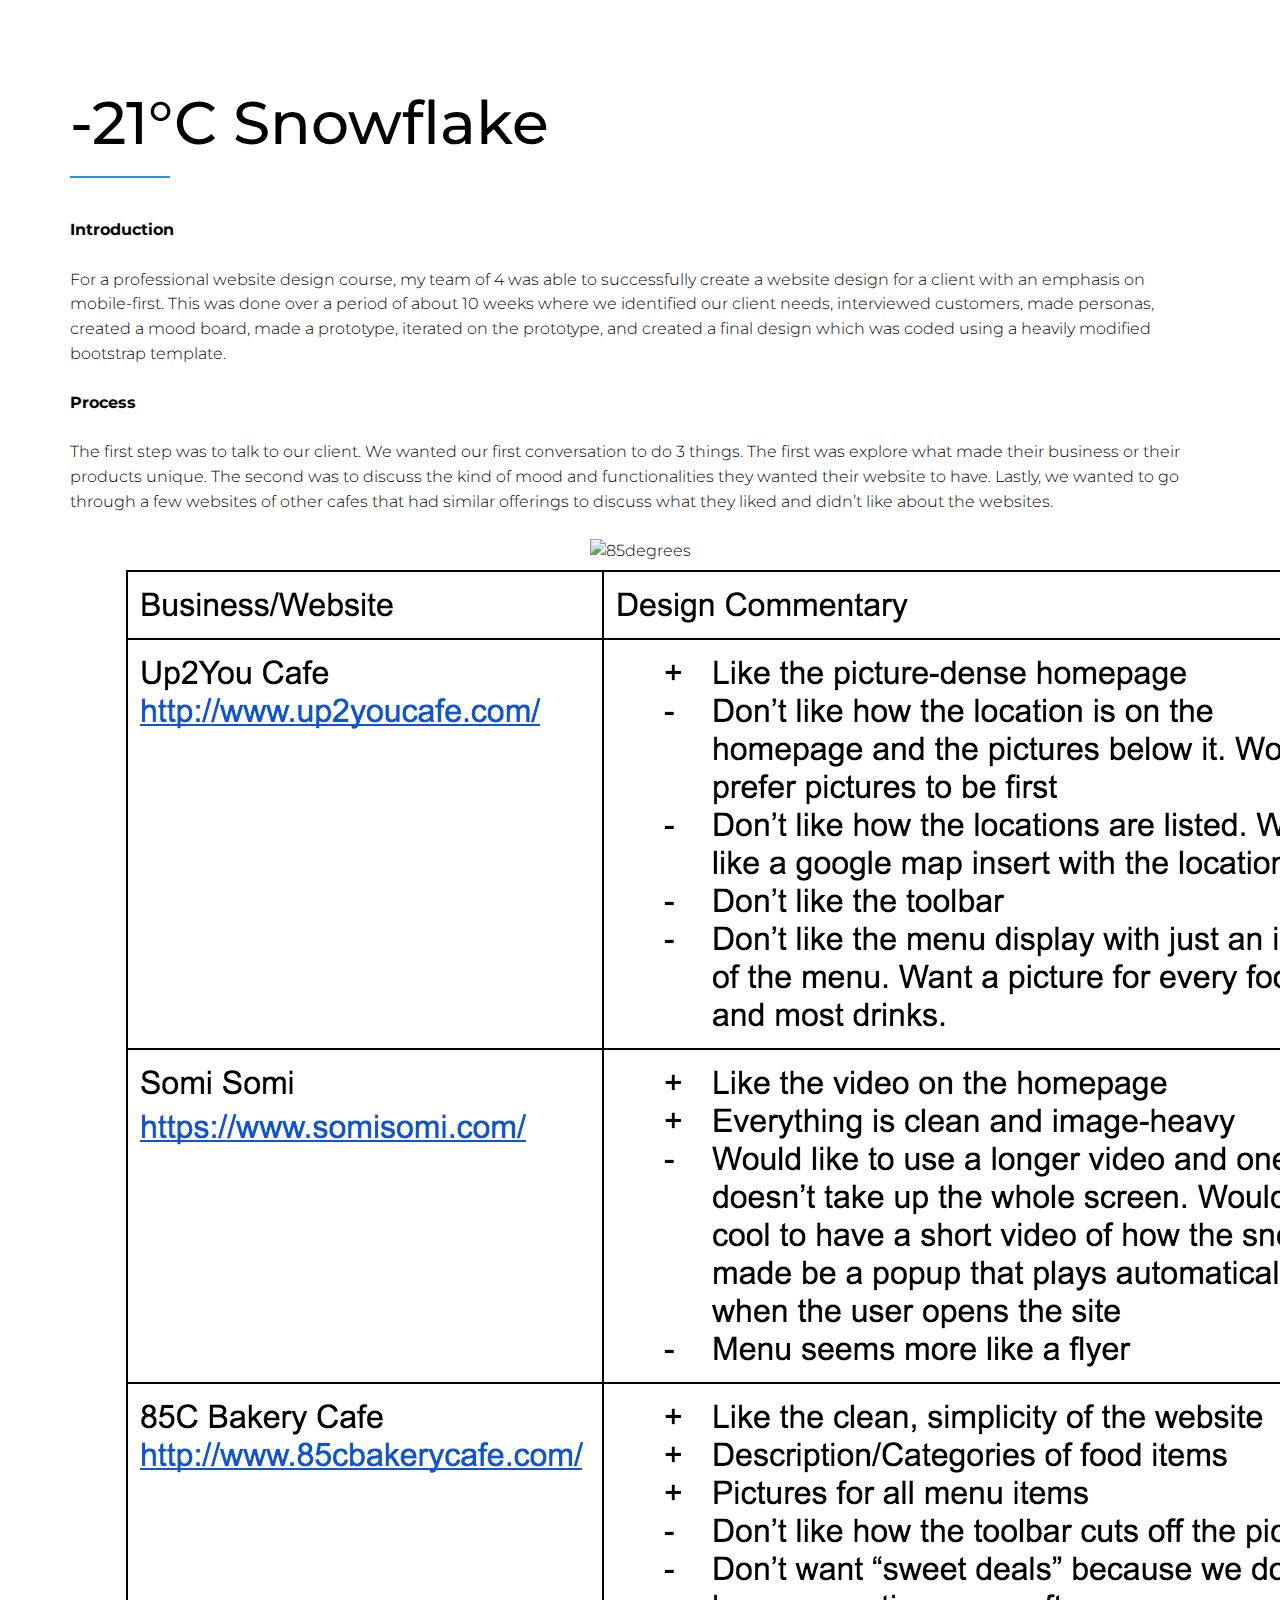
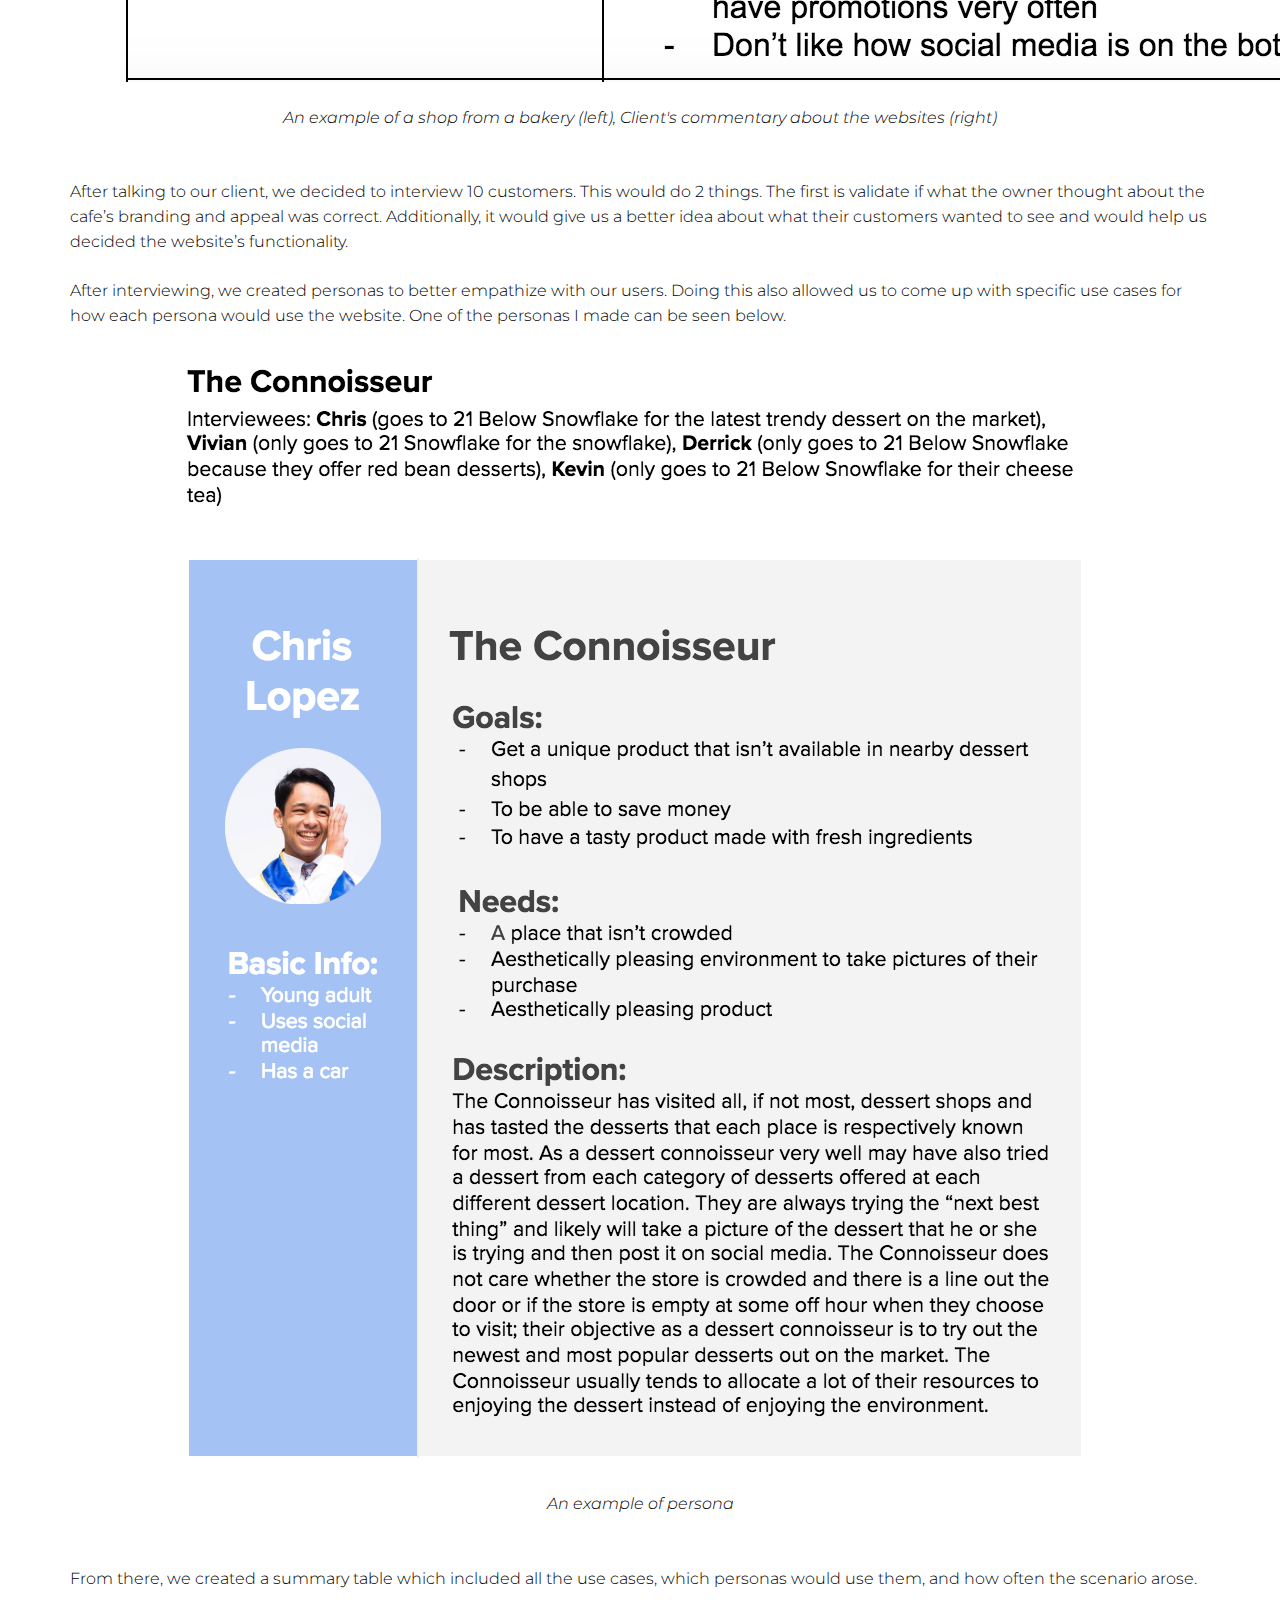
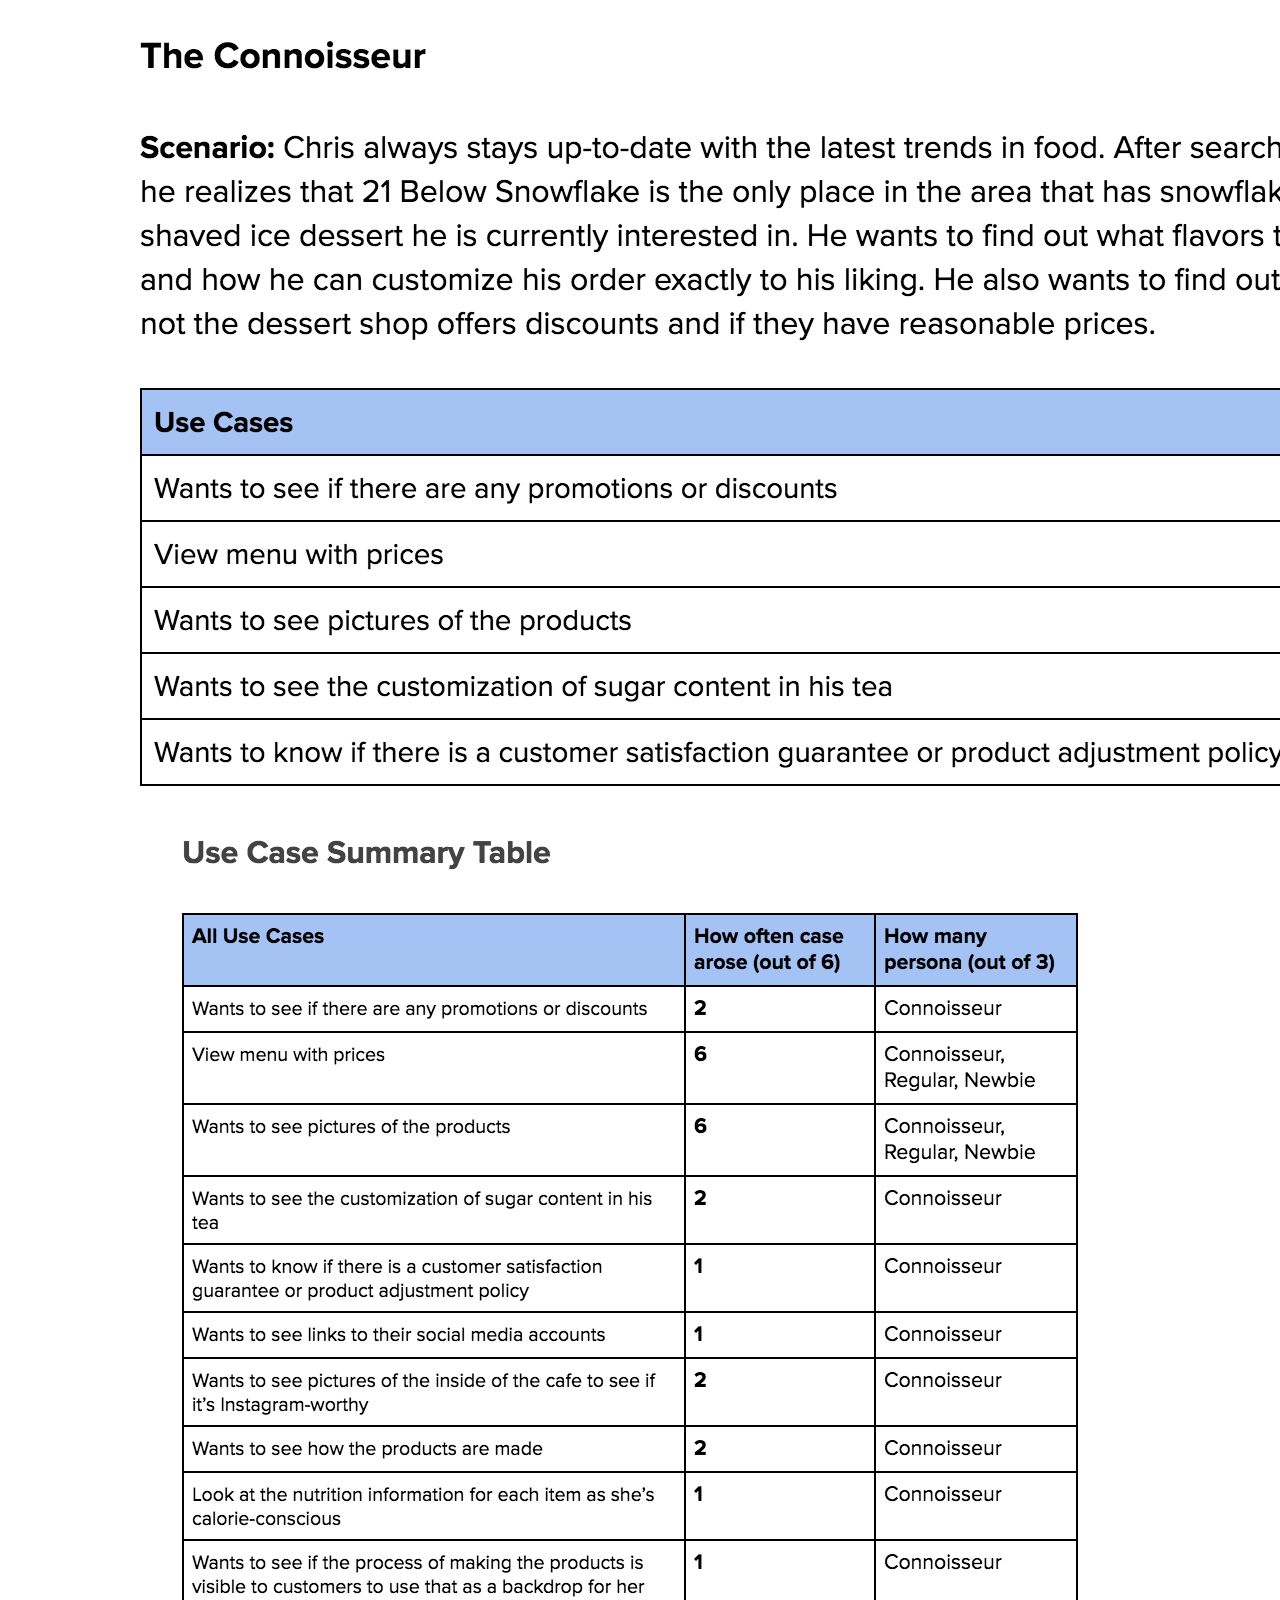
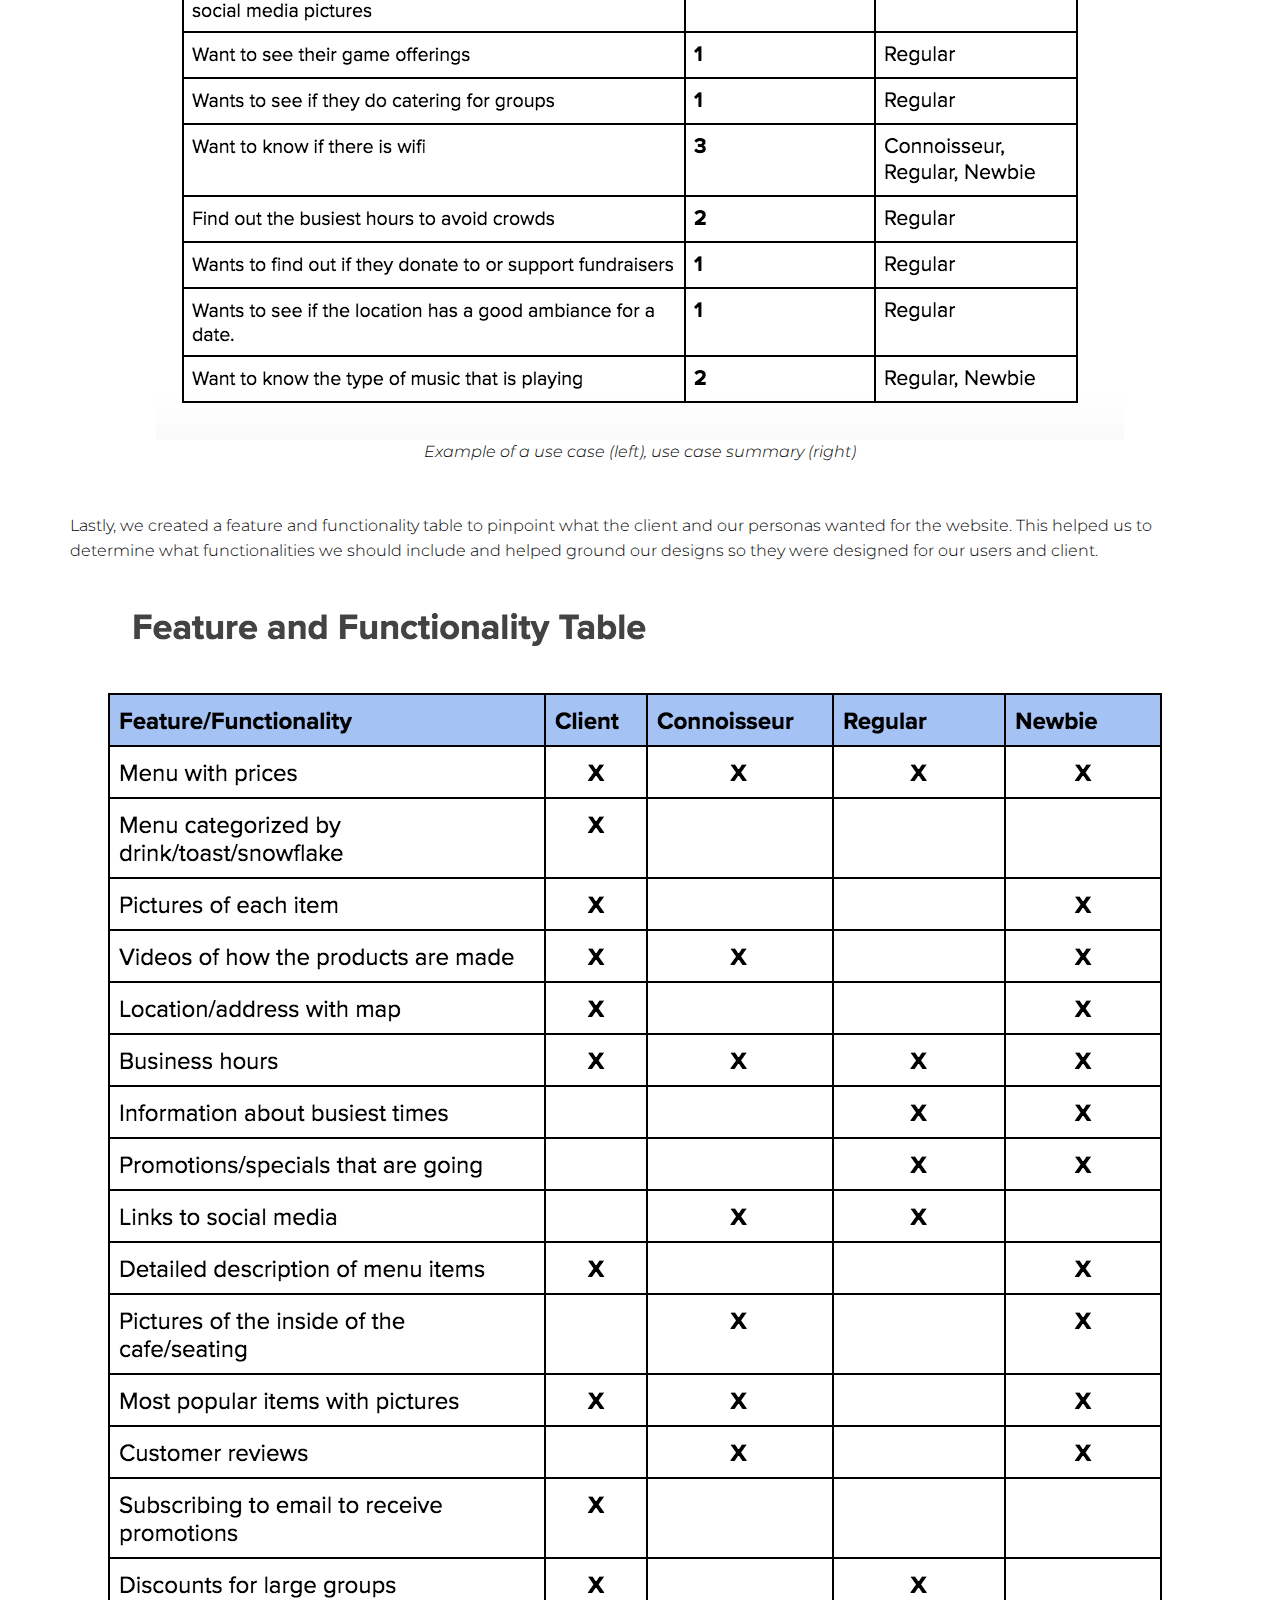
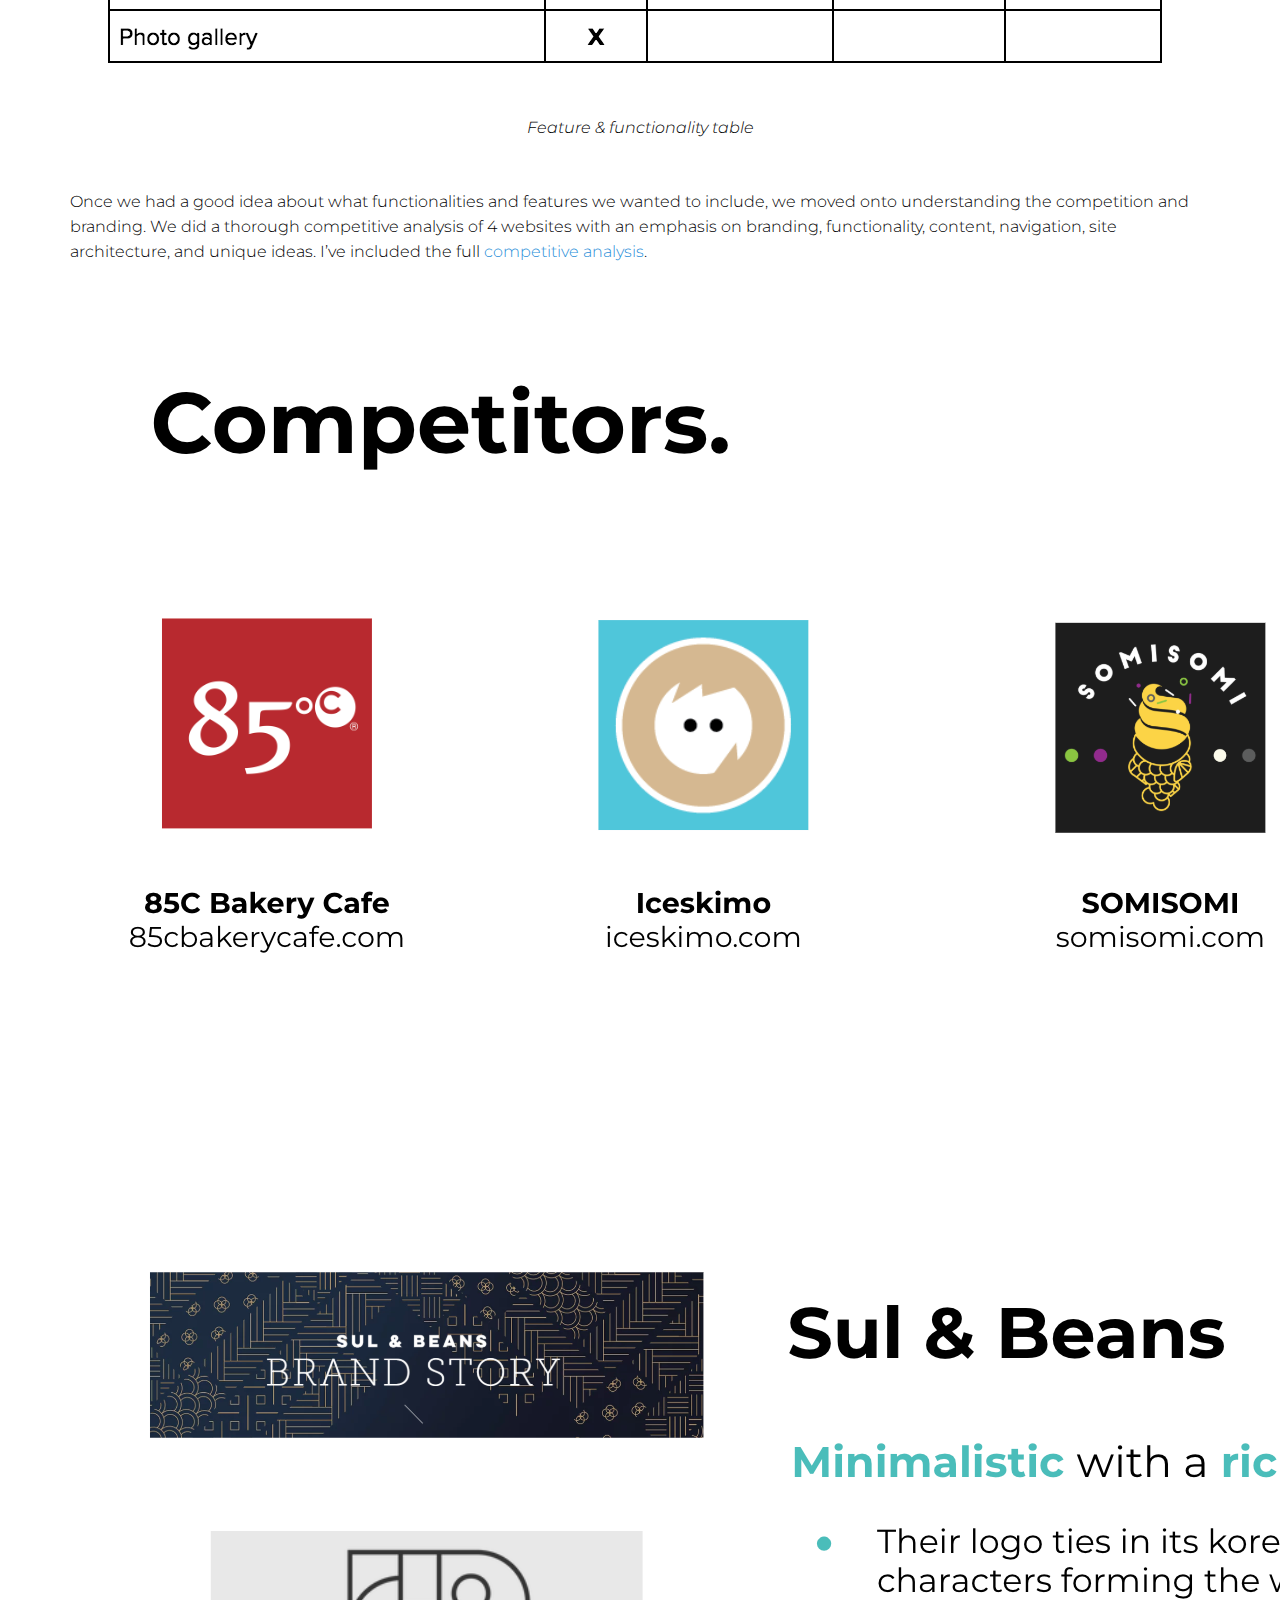
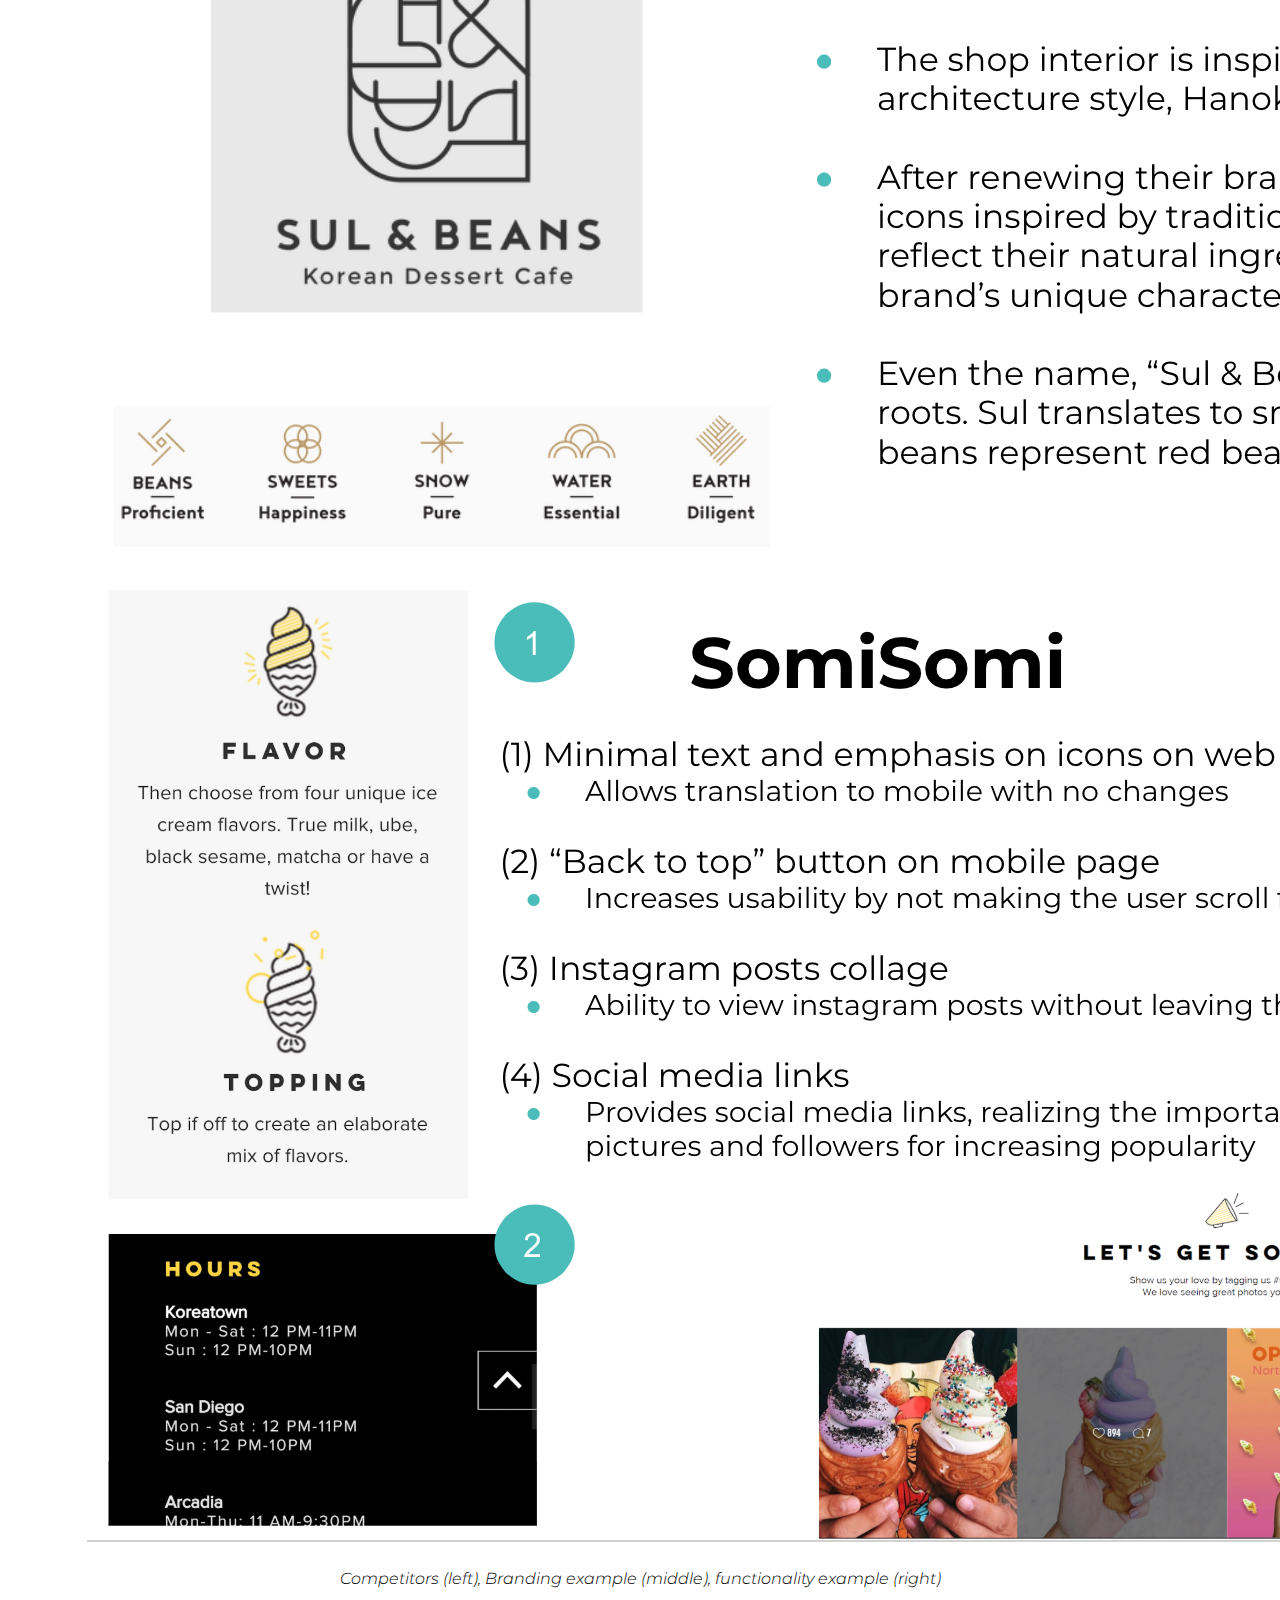
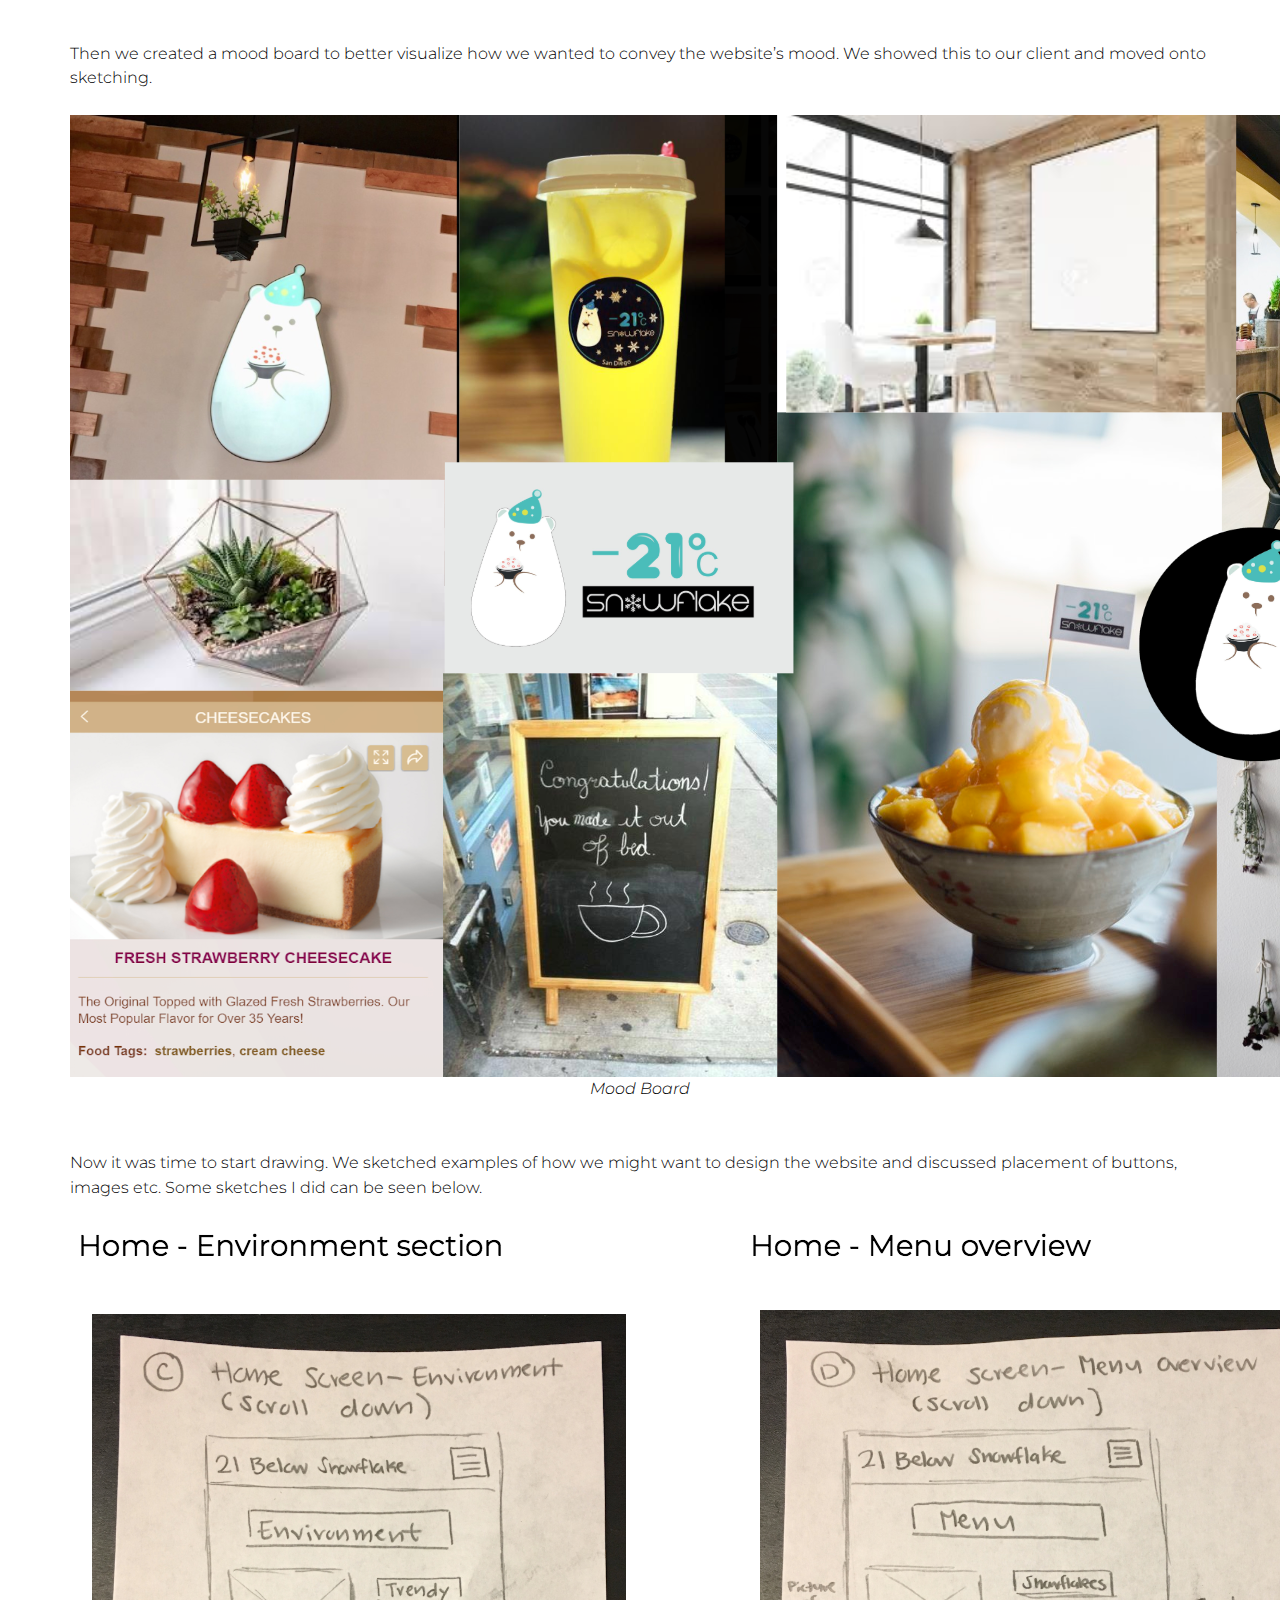
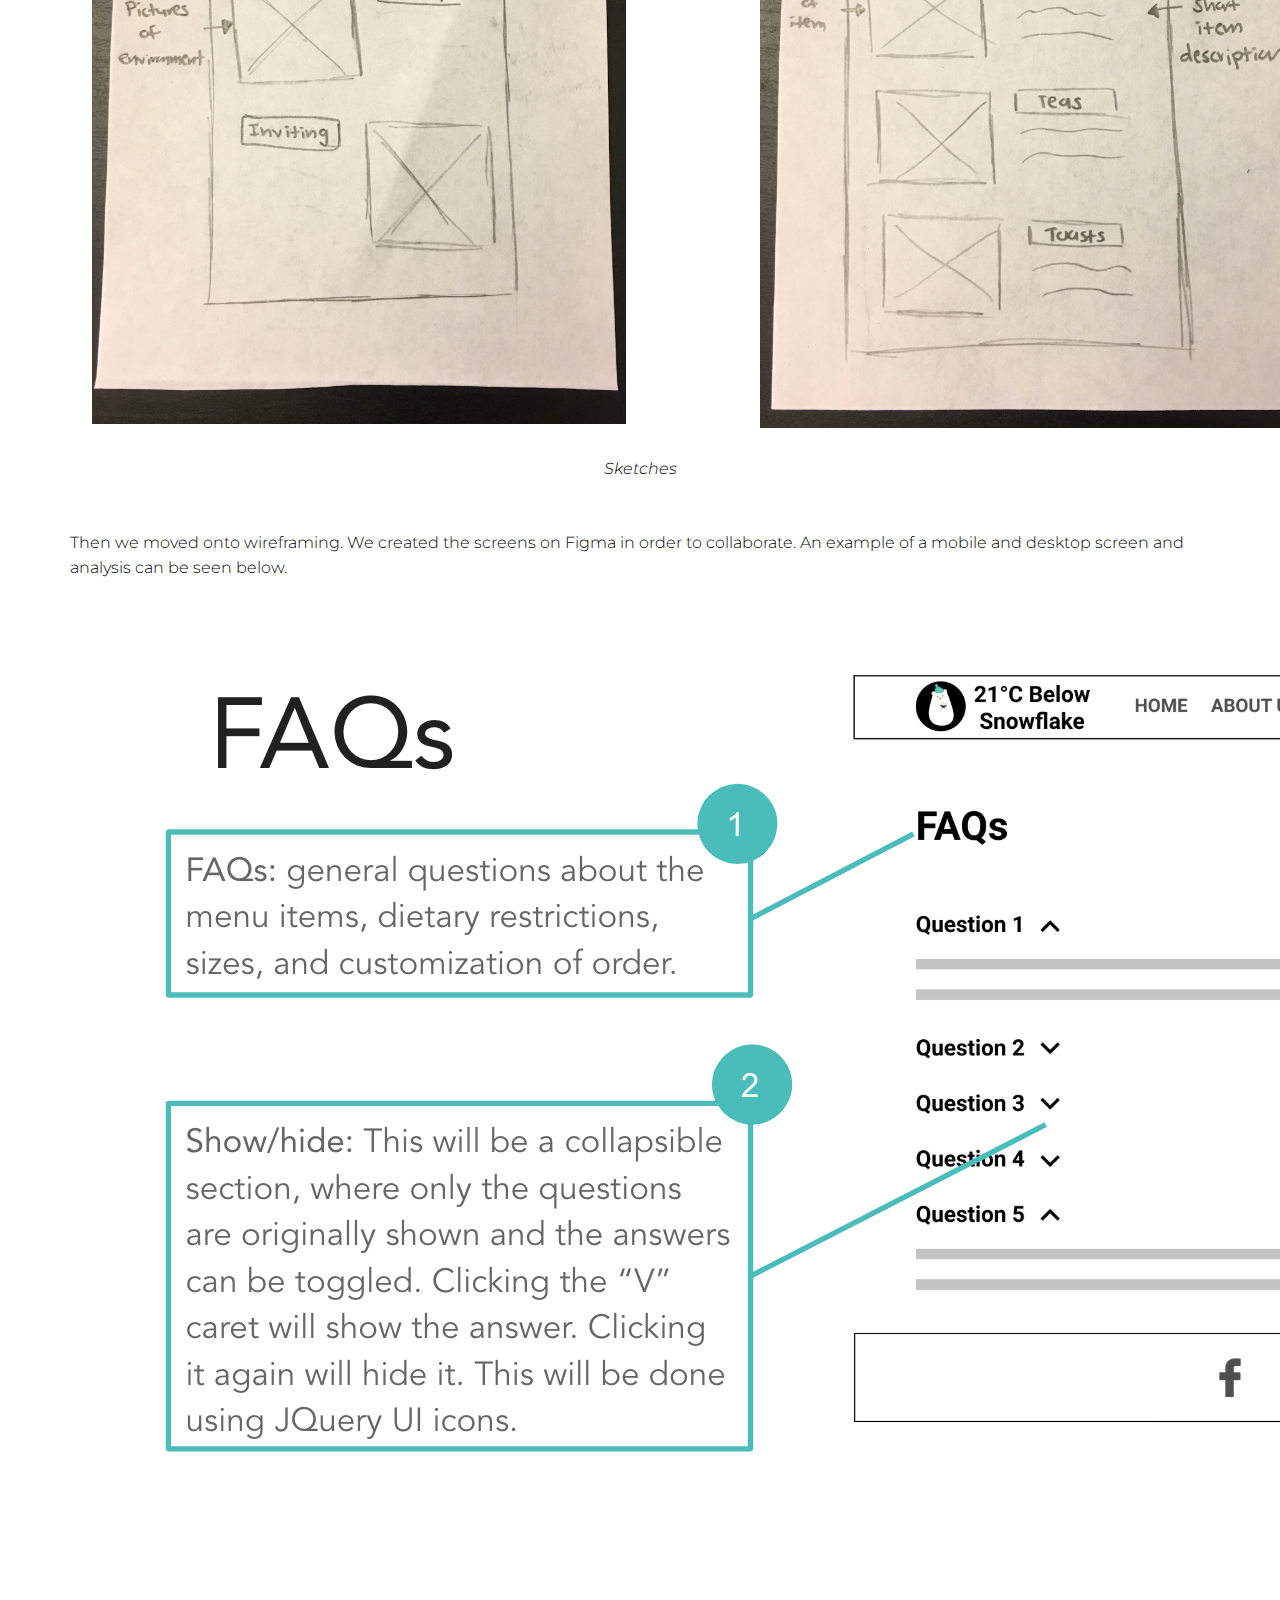
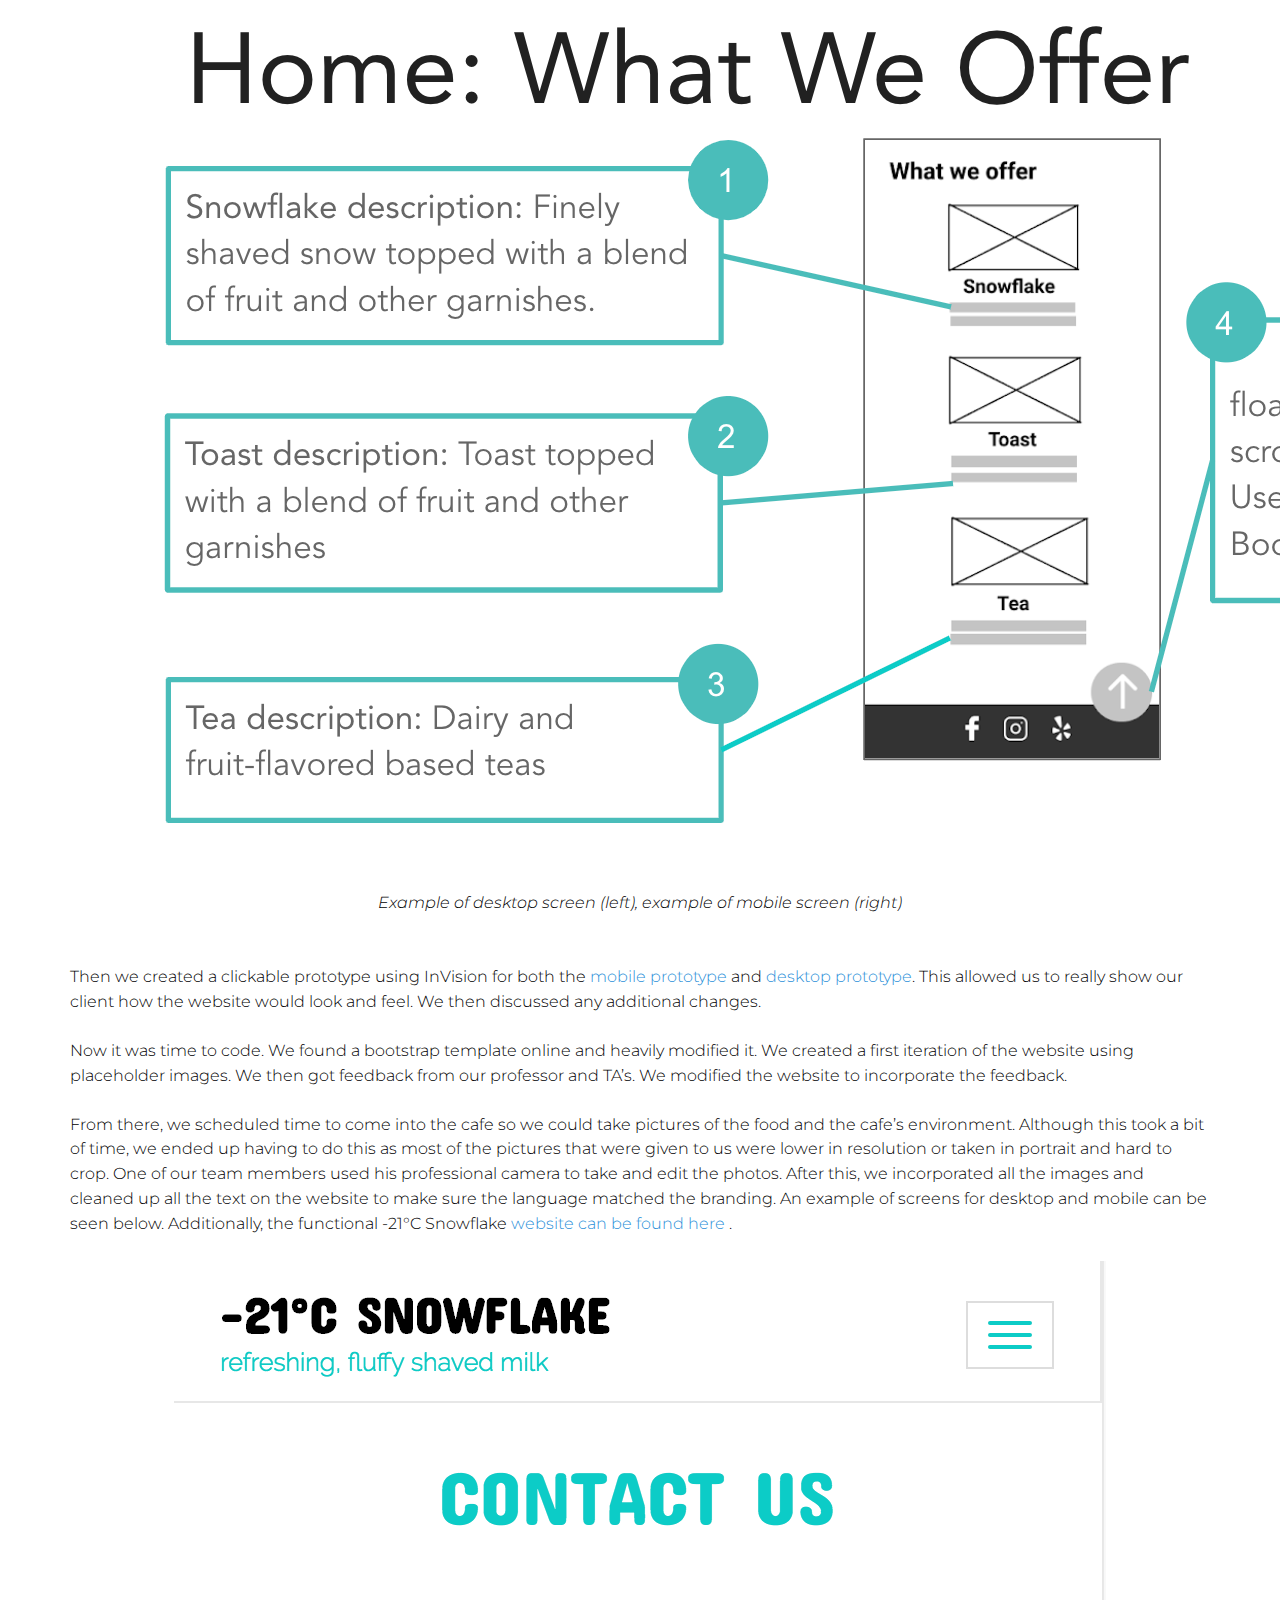
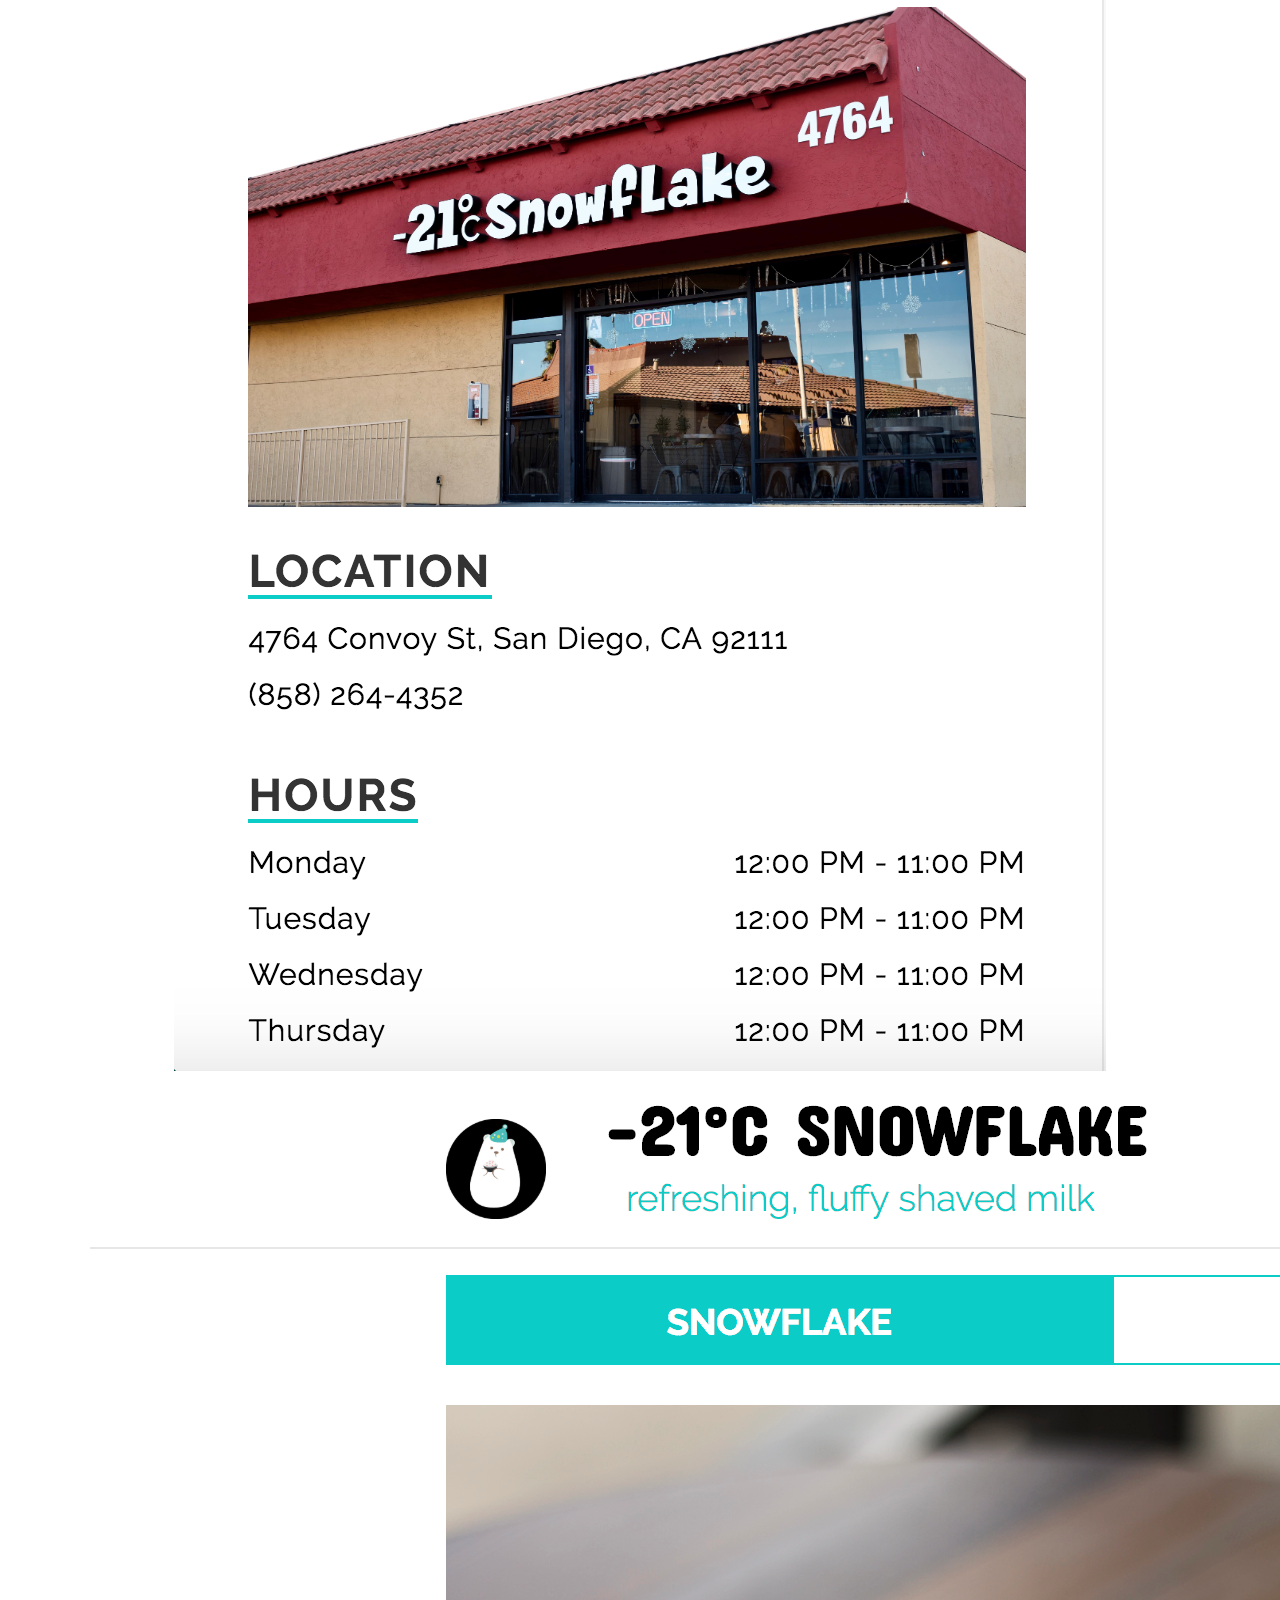
==== -21below.html @ 1c4ecff6 "upload 21below" ====
<!DOCTYPE html>
<html>
  <head>
     <base target="_blank" />
    <meta charset="utf-8">
    <meta http-equiv="X-UA-Compatible" content="IE=edge">
    <title>June Park Portfolio</title>
    <meta name="description" content="">
    <meta name="viewport" content="width=device-width, initial-scale=1">
    <meta name="robots" content="all,follow">
    <!-- Bootstrap and Font Awesome css-->
    <!-- we use cdn but you can also include local files located in css directory-->
    <link rel="stylesheet" href="http://maxcdn.bootstrapcdn.com/font-awesome/4.6.1/css/font-awesome.min.css">
    <link rel="stylesheet" href="http://maxcdn.bootstrapcdn.com/bootstrap/3.3.6/css/bootstrap.min.css">
    <!-- Google fonts - Open Sans-->
    <link rel="stylesheet" href="https://fonts.googleapis.com/css?family=Open+Sans:400,300,700,800,400italic">
    <!-- theme stylesheet-->
    <link rel="stylesheet" href="https://fonts.googleapis.com/css?family=Lobster+Two:400,700">
    <link rel="stylesheet" href="https://fonts.googleapis.com/css?family=Montserrat">
    <link rel="stylesheet" href="https://fonts.googleapis.com/css?family=Arapey">
    <link rel="stylesheet" href="css/style.default.css" id="theme-stylesheet">
    <!-- Custom stylesheet - for your changes-->
    <link rel="stylesheet" href="css/custom.css">
    <!-- Favicon-->
    <link rel="shortcut icon" href="favicon.png">
    <!-- Tweaks for older IEs--><!--[if lt IE 9]>
        <script src="https://oss.maxcdn.com/html5shiv/3.7.2/html5shiv.min.js"></script>
        <script src="https://oss.maxcdn.com/respond/1.4.2/respond.min.js"></script><![endif]-->
  </head>
<body>
<section id="portfolio" class="no-padding-bottom">
  <div class="container">
    <div class="row">
      <div class="col-sm-12">
    <h2 class="heading">-21°C Snowflake</h2>
  <p><strong>Introduction</strong></br></br>
  For a professional website design course, my team of 4 was able to successfully create a website design for a client with an emphasis on mobile-first. This was done over a period of about 10 weeks where we identified our client needs, interviewed customers, made personas, created a mood board, made a prototype, iterated on the prototype, and created a final design which was coded using a heavily modified bootstrap template.
 </p>

    <p><strong>Process</strong></br></br>
      The first step was to talk to our client. We wanted our first conversation to do 3 things. The first was explore what made their business or their products unique. The second was to discuss the kind of mood and functionalities they wanted their website to have. Lastly, we wanted to go through a few websites of other cafes that had similar offerings to discuss what they liked and didn’t like about the websites. 
</p>
<p><center><img class="fifty_resize" img src="img/21below/85degrees.png" alt="85degrees"> <img class="resize" img src="img/21below/21belowcomp.png" alt="Comp" style="margin:0px 50px"> </br></p>
  <i>An example of a shop from a bakery (left), Client's commentary about the websites (right)</i></center></br></br>

  <p>After talking to our client, we decided to interview 10 customers. This would do 2 things. The first is validate if what the owner thought about the cafe’s branding and appeal was correct. Additionally, it would give us a better idea about what their customers wanted to see and would help us decided the website’s functionality.
        </p>

        <p>After interviewing, we created personas to better empathize with our users. Doing this also allowed us to come up with specific use cases for how each persona would use the website. One of the personas I made can be seen below.
        </p>
<center><img class="resize" img src="img/21below/persona.png" alt="persona" ></br>
<i>An example of persona</i></center></br></br>

        <p>From there, we created a summary table which included all the use cases, which personas would use them, and how often the scenario arose. 
        </p>

        <center><img class="fifty_resize" img src="img/21below/Use Case.png" alt="usecase" style="margin:0px 50px" >
          <img class="resize" img src="img/21below/Use case Summary.png" alt="usecasesummary" style="margin:0px 50px"></br>
<i>Example of a use case (left), use case summary (right)</i></center></br></br>


        <p>Lastly, we created a feature and functionality table to pinpoint what the client and our personas wanted for the website. This helped us to determine what functionalities we should include and helped ground our designs so they were designed for our users and client.
        </p>

<center><img class="resize" img src="img/21below/Feaure & functionality table.png" alt="feature&fucntionalitytable"> 
</br>
<i>Feature & functionality table</i></center></br></br>


        <p>Once we had a good idea about what functionalities and features we wanted to include, we moved onto understanding the competition and branding. We did a thorough competitive analysis of 4 websites with an emphasis on branding, functionality, content, navigation, site architecture, and unique ideas. I’ve included the full <a href="https://docs.google.com/presentation/d/1EKuTYlz-VXqs3brloyMcT2rnLLF14bAGxWSrX2zAVe0/edit?usp=sharing">competitive analysis</a>. </p>


        <center><img class="resize" img src="img/21below/4comp.png" alt="4comp" style="margin:0px 17px">
            <img class="resize" img src="img/21below/branding.png" alt="branding" style="margin:0px 17px">
       <img class="resize" img src="img/21below/functionality.png" alt="functionalitytable" style="margin:0px 17px"></center></br>
<center><i> Competitors (left), Branding example (middle), functionality example (right)</center></i></br></br>

        <p>Then we created a mood board to better visualize how we wanted to convey the website’s mood. We showed this to our client and moved onto sketching.
        </p>

        <center><img class="forty_resize" img src="img/21below/mood board.png" alt="moodboard"></br>
<i>Mood Board</i></center></br></br>

<p>Now it was time to start drawing. We sketched examples of how we might want to design the website and discussed placement of buttons, images etc. Some sketches I did can be seen below.</p>

<center><img class="forty_resize" img src="img/21below/sketches.png" alt="sketches" ></br>
<i>Sketches</i></center></br></br>

<p>Then we moved onto wireframing. We created the screens on Figma in order to collaborate. An example of a mobile and desktop screen and analysis can be seen below. 
        </p>

        <center><img class="forty_resize" img src="img/21below/Desktop.png" alt="desktopscreen" style="margin:0px 50px">
          <img class="forty_resize" img src="img/21below/Mobile.png" alt="mobilescreen" style="margin:0px 50px"></br>
<i>Example of desktop screen (left), example of mobile screen (right)</i></center></br></br>

 <p>Then we created a clickable prototype using InVision for both the <a href="https://projects.invisionapp.com/share/5WFYH8EEQDM#/screens/280516634_IPhone_8-2">mobile prototype</a> and <a href="https://projects.invisionapp.com/share/5BFYJGJSMFQ#/280536089_Home_2">desktop prototype</a>. This allowed us to really show our client how the website would look and feel. We then discussed any additional changes.
        </p>

         <p>Now it was time to code. We found a bootstrap template online and heavily modified it. We created a first iteration of the website using placeholder images. We then got feedback from our professor and TA’s. We modified the website to incorporate the feedback. 
        </p>

         <p>From there, we scheduled time to come into the cafe so we could take pictures of the food and the cafe’s environment. Although this took a bit of time, we ended up having to do this as most of the pictures that were given to us were lower in resolution or taken in portrait and hard to crop. One of our team members used his professional camera to take and edit the photos. After this, we incorporated all the images and cleaned up all the text on the website to make sure the language matched the branding. An example of screens for desktop and mobile can be seen below. Additionally, the functional -21°C Snowflake <a href="https://shs416.github.io/21-Below-Site/index.html">website can be found here </a>.
        </p>

<center><img class="twenty_five_resize" img src="img/21below/final mobile.png" alt="finalmobile"style="margin:0px 50px" >
  <img class="sixty_five_resize" img src="img/21below/final desktop.png" alt="finaldesktop" style="margin:0px 20px"></br>
<i>Mobile screen example (left), desktop screen example (right)
</i></center></br></br>

  </div>
</div>
</div>
</section>
  </body>
---- css/style.default.css ----
/* 
========================================= 
========================================= 

Designer Template By Bootstrapious.com 

========================================= 
========================================= */
/* variant 5 - blue */
/*

=====================
GENERAL
=====================

*/
html {
  height: 100%;
}
body {
  height: 100%;
  font-weight: 300;
}
header {
  z-index: 1000;
}
section {
  position: relative;
  padding-top: 90px;
  padding-bottom: 90px;
}
section.background-gray-lighter {
  background: #eeeeee;
}
section.background-gray-lightest {
  background: #f7f7f7;
  border-top: solid 1px #eeeeee;
  border-bottom: solid 1px #eeeeee;
}
.italic {
  font-style: italic;
  font-family: "Georgia", "Times New Roman", Times, serif;
}
.heading {
  text-align: left;
  margin-bottom: 40px;
}
.heading:after {
  content: " ";
  display: block;
  width: 100px;
  height: 2px;
  margin: 20px 0 20px;
  background: #2b90d9;
}
@media (min-width: 1200px) {
  h1.heading {
    font-size: 68px;
  }
  h2.heading {
    font-size: 60px;
  }
}
.img-responsive {
  margin: 0 auto;
}
.no-space .box {
  margin: 0 -15px;
}
.margin-top {
  margin-top: 30px;
}
.margin-bottom {
  margin-bottom: 30px;
}
.margin-bottom--big {
  margin-bottom: 60px !important;
}
a,
button {
  -webkit-transition: all 0.2s ease-out;
  -moz-transition: all 0.2s ease-out;
  transition: all 0.2s ease-out;
}
a i.fa,
button i.fa {
  margin: 0 5px;
}
.clickable {
  cursor: pointer !important;
}
.required {
  color: #2b90d9;
}
.accent {
  color: #2b90d9;
}
.text-uppercase {
  text-transform: uppercase;
}
.list-style-none {
  list-style: none;
}
.pages {
  text-align: center;
}
#map {
  height: 500px;
  border-top: solid 1px #eeeeee;
  border-bottom: solid 1px #eeeeee;
}
.btn-ghost {
  color: #2b90d9;
  background-color: transparent;
  border-color: #2b90d9;
}
.btn-ghost:hover,
.btn-ghost:focus,
.btn-ghost:active,
.btn-ghost.active,
.open .dropdown-toggle.btn-ghost {
  color: #2b90d9;
  background-color: rgba(0, 0, 0, 0);
  border-color: #1e6fa9;
}
.btn-ghost:active,
.btn-ghost.active,
.open .dropdown-toggle.btn-ghost {
  background-image: none;
}
.btn-ghost.disabled,
.btn-ghost[disabled],
fieldset[disabled] .btn-ghost,
.btn-ghost.disabled:hover,
.btn-ghost[disabled]:hover,
fieldset[disabled] .btn-ghost:hover,
.btn-ghost.disabled:focus,
.btn-ghost[disabled]:focus,
fieldset[disabled] .btn-ghost:focus,
.btn-ghost.disabled:active,
.btn-ghost[disabled]:active,
fieldset[disabled] .btn-ghost:active,
.btn-ghost.disabled.active,
.btn-ghost[disabled].active,
fieldset[disabled] .btn-ghost.active {
  background-color: transparent;
  border-color: #2b90d9;
}
.btn-ghost .badge {
  color: transparent;
  background-color: #2b90d9;
}
.btn-ghost:hover,
.btn-ghost:focus,
.btn-ghost:active,
.btn-ghost.active,
.open .dropdown-toggle.btn-ghost {
  color: #fff;
  background-color: #2b90d9;
  border-color: #2b90d9;
}
.btn-white {
  color: #ffffff;
  background-color: transparent;
  border-color: #ffffff;
}
.btn-white:hover,
.btn-white:focus,
.btn-white:active,
.btn-white.active,
.open .dropdown-toggle.btn-white {
  color: #ffffff;
  background-color: rgba(0, 0, 0, 0);
  border-color: #e0e0e0;
}
.btn-white:active,
.btn-white.active,
.open .dropdown-toggle.btn-white {
  background-image: none;
}
.btn-white.disabled,
.btn-white[disabled],
fieldset[disabled] .btn-white,
.btn-white.disabled:hover,
.btn-white[disabled]:hover,
fieldset[disabled] .btn-white:hover,
.btn-white.disabled:focus,
.btn-white[disabled]:focus,
fieldset[disabled] .btn-white:focus,
.btn-white.disabled:active,
.btn-white[disabled]:active,
fieldset[disabled] .btn-white:active,
.btn-white.disabled.active,
.btn-white[disabled].active,
fieldset[disabled] .btn-white.active {
  background-color: transparent;
  border-color: #ffffff;
}
.btn-white .badge {
  color: transparent;
  background-color: #ffffff;
}
.btn-white:hover,
.btn-white:focus,
.btn-white:active,
.btn-white.active,
.open .dropdown-toggle.btn-white {
  color: #2b90d9;
  background-color: #fff;
  border-color: #fff;
}
/*

=====================
INTRO
=====================

*/
@media (min-width: 1200px) {
  .text-intro h1 {
    font-size: 80px;
  }
}
/*

=====================
ABOUT
=====================

*/
.progress-title {
  text-align: left;
  font-weight: 700;
  text-transform: uppercase;
  letter-spacing: 0.1em;
  color: #999999;
  font-size: 12px;
}
.progress-bar-skill1 {
  background-color: #d1d1d1;
  background-color: #81bde9;
}
.progress-striped .progress-bar-skill1 {
  background-image: -webkit-linear-gradient(45deg, rgba(255, 255, 255, 0.15) 25%, transparent 25%, transparent 50%, rgba(255, 255, 255, 0.15) 50%, rgba(255, 255, 255, 0.15) 75%, transparent 75%, transparent);
  background-image: linear-gradient(45deg, rgba(255, 255, 255, 0.15) 25%, transparent 25%, transparent 50%, rgba(255, 255, 255, 0.15) 50%, rgba(255, 255, 255, 0.15) 75%, transparent 75%, transparent);
}
.progress-striped .progress-bar-skill1 {
  background-image: -webkit-linear-gradient(45deg, rgba(255, 255, 255, 0.15) 25%, transparent 25%, transparent 50%, rgba(255, 255, 255, 0.15) 50%, rgba(255, 255, 255, 0.15) 75%, transparent 75%, transparent);
  background-image: linear-gradient(45deg, rgba(255, 255, 255, 0.15) 25%, transparent 25%, transparent 50%, rgba(255, 255, 255, 0.15) 50%, rgba(255, 255, 255, 0.15) 75%, transparent 75%, transparent);
}
.progress-bar-skill2 {
  background-color: #c8c7c7;
  background-color: #6cb2e5;
}
.progress-striped .progress-bar-skill2 {
  background-image: -webkit-linear-gradient(45deg, rgba(255, 255, 255, 0.15) 25%, transparent 25%, transparent 50%, rgba(255, 255, 255, 0.15) 50%, rgba(255, 255, 255, 0.15) 75%, transparent 75%, transparent);
  background-image: linear-gradient(45deg, rgba(255, 255, 255, 0.15) 25%, transparent 25%, transparent 50%, rgba(255, 255, 255, 0.15) 50%, rgba(255, 255, 255, 0.15) 75%, transparent 75%, transparent);
}
.progress-striped .progress-bar-skill2 {
  background-image: -webkit-linear-gradient(45deg, rgba(255, 255, 255, 0.15) 25%, transparent 25%, transparent 50%, rgba(255, 255, 255, 0.15) 50%, rgba(255, 255, 255, 0.15) 75%, transparent 75%, transparent);
  background-image: linear-gradient(45deg, rgba(255, 255, 255, 0.15) 25%, transparent 25%, transparent 50%, rgba(255, 255, 255, 0.15) 50%, rgba(255, 255, 255, 0.15) 75%, transparent 75%, transparent);
}
.progress-bar-skill3 {
  background-color: #bdbdbd;
  background-color: #56a7e1;
}
.progress-striped .progress-bar-skill3 {
  background-image: -webkit-linear-gradient(45deg, rgba(255, 255, 255, 0.15) 25%, transparent 25%, transparent 50%, rgba(255, 255, 255, 0.15) 50%, rgba(255, 255, 255, 0.15) 75%, transparent 75%, transparent);
  background-image: linear-gradient(45deg, rgba(255, 255, 255, 0.15) 25%, transparent 25%, transparent 50%, rgba(255, 255, 255, 0.15) 50%, rgba(255, 255, 255, 0.15) 75%, transparent 75%, transparent);
}
.progress-striped .progress-bar-skill3 {
  background-image: -webkit-linear-gradient(45deg, rgba(255, 255, 255, 0.15) 25%, transparent 25%, transparent 50%, rgba(255, 255, 255, 0.15) 50%, rgba(255, 255, 255, 0.15) 75%, transparent 75%, transparent);
  background-image: linear-gradient(45deg, rgba(255, 255, 255, 0.15) 25%, transparent 25%, transparent 50%, rgba(255, 255, 255, 0.15) 50%, rgba(255, 255, 255, 0.15) 75%, transparent 75%, transparent);
}
.progress-bar-skill4 {
  background-color: #b3b2b2;
  background-color: #419bdd;
}
.progress-striped .progress-bar-skill4 {
  background-image: -webkit-linear-gradient(45deg, rgba(255, 255, 255, 0.15) 25%, transparent 25%, transparent 50%, rgba(255, 255, 255, 0.15) 50%, rgba(255, 255, 255, 0.15) 75%, transparent 75%, transparent);
  background-image: linear-gradient(45deg, rgba(255, 255, 255, 0.15) 25%, transparent 25%, transparent 50%, rgba(255, 255, 255, 0.15) 50%, rgba(255, 255, 255, 0.15) 75%, transparent 75%, transparent);
}
.progress-striped .progress-bar-skill4 {
  background-image: -webkit-linear-gradient(45deg, rgba(255, 255, 255, 0.15) 25%, transparent 25%, transparent 50%, rgba(255, 255, 255, 0.15) 50%, rgba(255, 255, 255, 0.15) 75%, transparent 75%, transparent);
  background-image: linear-gradient(45deg, rgba(255, 255, 255, 0.15) 25%, transparent 25%, transparent 50%, rgba(255, 255, 255, 0.15) 50%, rgba(255, 255, 255, 0.15) 75%, transparent 75%, transparent);
}
.progress-bar-skill5 {
  background-color: #a9a8a8;
  background-color: #2b90d9;
}
.progress-striped .progress-bar-skill5 {
  background-image: -webkit-linear-gradient(45deg, rgba(255, 255, 255, 0.15) 25%, transparent 25%, transparent 50%, rgba(255, 255, 255, 0.15) 50%, rgba(255, 255, 255, 0.15) 75%, transparent 75%, transparent);
  background-image: linear-gradient(45deg, rgba(255, 255, 255, 0.15) 25%, transparent 25%, transparent 50%, rgba(255, 255, 255, 0.15) 50%, rgba(255, 255, 255, 0.15) 75%, transparent 75%, transparent);
}
.progress-striped .progress-bar-skill5 {
  background-image: -webkit-linear-gradient(45deg, rgba(255, 255, 255, 0.15) 25%, transparent 25%, transparent 50%, rgba(255, 255, 255, 0.15) 50%, rgba(255, 255, 255, 0.15) 75%, transparent 75%, transparent);
  background-image: linear-gradient(45deg, rgba(255, 255, 255, 0.15) 25%, transparent 25%, transparent 50%, rgba(255, 255, 255, 0.15) 50%, rgba(255, 255, 255, 0.15) 75%, transparent 75%, transparent);
}
/*

=====================
CUSTOMERS
=====================

*/
.customer {
  text-align: center;
}
.customer img {
  display: inline-block;
  margin-top: 10px;
  margin-bottom: 10px;
  -webkit-filter: grayscale(100%);
  filter: grayscale(100%);
}
.customer img:hover {
  -webkit-filter: grayscale(0);
  filter: grayscale(0);
}
/*

=====================
EKKO LIGHTBOX
=====================

*/
.ekko-lightbox-container {
  position: relative;
}
.ekko-lightbox-nav-overlay {
  position: absolute;
  top: 0;
  left: 0;
  z-index: 100;
  width: 100%;
  height: 100%;
}
.ekko-lightbox-nav-overlay a {
  z-index: 100;
  display: block;
  width: 49%;
  height: 100%;
  font-size: 30px;
  color: #fff;
  opacity: 0;
  text-decoration: none !important;
  -webkit-transition: opacity 0.5s;
  -moz-transition: opacity 0.5s;
  -o-transition: opacity 0.5s;
  transition: opacity 0.5s;
}
.ekko-lightbox-nav-overlay a:empty {
  width: 49%;
  color: transparent;
}
.ekko-lightbox a:hover,
a:focus,
a:active {
  text-decoration: none;
  opacity: 1;
  color: #fff;
}
.ekko-lightbox .glyphicon-chevron-left {
  left: 0;
  float: left;
  padding-left: 15px;
  text-align: left;
}
.ekko-lightbox .glyphicon-chevron-right {
  right: 0;
  float: right;
  padding-right: 15px;
  text-align: right;
}
.ekko-lightbox .modal-footer {
  text-align: left;
}
.no-padding-top {
  padding-top: 0;
}
.no-padding-bottom {
  padding-bottom: 0;
}
.footer__copyright {
  background: #282c37;
  color: #ccc;
  padding: 20px 0;
  font-size: 14px;
  line-height: 28px;
}
.footer__copyright p {
  margin: 0;
}
@media (max-width: 991px) {
  .footer__copyright p {
    float: none !important;
    text-align: center;
    margin-bottom: 10px;
  }
}
/*

=====================
COPYRIGHT
=====================

*/
.copyright {
  margin-top: 40px;
  color: #999999;
}
.copyright p.credit {
  text-align: right;
}
.copyright p.credit a {
  color: #999999;
}
@media (max-width: 991px) {
  .copyright p.credit {
    text-align: center !important;
  }
}
@media (min-width: 1200px) {
  .copyright {
    margin-top: 60px;
  }
}
@media (max-width: 991px) {
  .copyright {
    text-align: center !important;
  }
}
/*

=====================
STYLE SWITCHER FOR DEMO
=====================

*/
#style-switch-button {
  position: fixed;
  top: 120px;
  left: 0px;
  border-radius: 0;
  z-index: 2;
}
#style-switch {
  -webkit-box-sizing: border-box;
  -moz-box-sizing: border-box;
  box-sizing: border-box;
  width: 300px;
  padding: 20px;
  position: fixed;
  top: 160px;
  left: 0;
  background: #fff;
  border: solid 1px #eeeeee;
  z-index: 2000;
}
#style-switch h4 {
  color: #555555;
}
/* ========================================= */
/* THEMING OF BOOTSTRAP COMPONENTS           */
/* ========================================= */
/* nav */
.nav {
  margin-bottom: 0;
  padding-left: 0;
  list-style: none;
}
.nav > li > a {
  padding: 10px 15px;
}
.nav > li > a:hover,
.nav > li > a:focus {
  background-color: #eeeeee;
}
.nav > li.disabled > a {
  color: #999999;
}
.nav > li.disabled > a:hover,
.nav > li.disabled > a:focus {
  color: #999999;
}
.nav .open > a,
.nav .open > a:hover,
.nav .open > a:focus {
  background-color: #eeeeee;
  border-color: #2b90d9;
}
.nav-tabs {
  border-bottom: 1px solid #dddddd;
}
.nav-tabs > li > a {
  line-height: 1.55;
  border-radius: 0 0 0 0;
}
.nav-tabs > li > a:hover {
  border-color: #eeeeee #eeeeee #dddddd;
}
.nav-tabs > li.active > a,
.nav-tabs > li.active > a:hover,
.nav-tabs > li.active > a:focus {
  color: #555555;
  background-color: #ffffff;
  border: 1px solid #dddddd;
}
.nav-pills > li > a {
  border-radius: 0;
}
.nav-pills > li.active > a,
.nav-pills > li.active > a:hover,
.nav-pills > li.active > a:focus {
  color: #ffffff;
  background-color: #2b90d9;
}
.nav-tabs-justified > li > a {
  border-radius: 0;
}
.nav-tabs-justified > .active > a,
.nav-tabs-justified > .active > a:hover,
.nav-tabs-justified > .active > a:focus {
  border: 1px solid #dddddd;
}
@media (min-width: 768px) {
  .nav-tabs-justified > li > a {
    border-bottom: 1px solid #dddddd;
    border-radius: 0 0 0 0;
  }
  .nav-tabs-justified > .active > a,
  .nav-tabs-justified > .active > a:hover,
  .nav-tabs-justified > .active > a:focus {
    border-bottom-color: #ffffff;
  }
}
/* navbar */
.navbar {
  font-family: "Montserrat", Helvetica, Arial, sans-serif;
  min-height: 100px;
  margin-bottom: 0;
  border-top: none;
  border-bottom: none;
}
@media (min-width: 768px) {
  .navbar {
    border-radius: 0;
  }
}
.navbar-collapse {
  max-height: 340px;
  overflow-x: visible;
  padding-right: 15px;
  padding-left: 15px;
}
.navbar-collapse.in {
  overflow-y: auto;
}
@media (min-width: 768px) and (max-width: 991px) {
  .navbar-collapse {
    font-size: 14px;
  }
}
@media (min-width: 768px) {
  .navbar-collapse {
    width: auto;
    border-top: 0;
    box-shadow: none;
  }
  .navbar-collapse.collapse {
    display: block !important;
    height: auto !important;
    padding-bottom: 0;
    overflow: visible !important;
  }
  .navbar-collapse.in {
    overflow-y: visible;
  }
  .navbar-collapse.right {
    float: right;
  }
  .navbar-fixed-top .navbar-collapse,
  .navbar-static-top .navbar-collapse,
  .navbar-fixed-bottom .navbar-collapse {
    padding-left: 0;
    padding-right: 0;
  }
}
.container > .navbar-header,
.container-fluid > .navbar-header,
.container > .navbar-collapse,
.container-fluid > .navbar-collapse {
  margin-right: -15px;
  margin-left: -15px;
}
@media (min-width: 768px) {
  .container > .navbar-header,
  .container-fluid > .navbar-header,
  .container > .navbar-collapse,
  .container-fluid > .navbar-collapse {
    margin-right: 0;
    margin-left: 0;
  }
}
.navbar-brand {
  float: left;
  padding: 10px 15px;
  font-size: 20px;
  line-height: 24px;
  height: 100px;
}
.navbar-brand:hover,
.navbar-brand:focus {
  text-decoration: none;
}
@media (min-width: 768px) {
  .navbar > .container .navbar-brand,
  .navbar > .container-fluid .navbar-brand {
    margin-left: -15px;
  }
}
.navbar-toggle {
  padding: 9px 10px !important;
  margin-right: 15px;
  border-radius: 0;
}
.navbar-nav {
  margin: 19px -15px;
}
.navbar-nav > li > a {
  padding-top: 10px;
  padding-bottom: 10px;
  line-height: 24px;
}
@media (max-width: 767px) {
  .navbar-nav .open .dropdown-menu > li > a,
  .navbar-nav .open .dropdown-menu .dropdown-header {
    padding: 5px 15px 5px 25px;
  }
  .navbar-nav .open .dropdown-menu > li > a {
    line-height: 24px;
  }
  .navbar-nav .open .dropdown-menu > li > a:hover,
  .navbar-nav .open .dropdown-menu > li > a:focus {
    background-image: none;
  }
}
@media (min-width: 768px) {
  .navbar-nav {
    margin: 0 auto;
    display: table;
    table-layout: fixed;
    float: left;
  }
  .navbar-nav > li {
    float: left;
  }
  .navbar-nav > li > a {
    padding-top: 38px;
    padding-bottom: 38px;
  }
  .navbar-nav.navbar-right:last-child {
    margin-right: -15px;
  }
}
.navbar-form {
  margin-left: -15px;
  margin-right: -15px;
  padding: 10px 15px;
  border: none;
  margin-top: 31px;
  margin-bottom: 31px;
}
@media (max-width: 767px) {
  .navbar-form .form-group {
    margin-bottom: 5px;
  }
}
.navbar-btn {
  margin-top: 31px;
  margin-bottom: 31px;
}
.navbar-btn.btn-sm {
  margin-top: 33.5px;
  margin-bottom: 33.5px;
}
.navbar-btn.btn-xs {
  margin-top: 39px;
  margin-bottom: 39px;
}
.navbar-text {
  margin-top: 38px;
  margin-bottom: 38px;
}
@media (min-width: 768px) {
  .navbar-text {
    float: left;
    margin-left: 15px;
    margin-right: 15px;
  }
  .navbar-text.navbar-right:last-child {
    margin-right: 0;
  }
}
.navbar-default {
  background-color: #b3cad8;
  border-bottom-color: transparent;
}
.navbar-default .navbar-brand {
  color: #ffffff;
}
.navbar-default .navbar-brand:hover,
.navbar-default .navbar-brand:focus {
  color: #e6e6e6;
  background-color: transparent;
}
.navbar-default .navbar-text {
  color: #777777;
}
.navbar-default .navbar-nav > li > a {
  color: #ffffff;
}
.navbar-default .navbar-nav > li > a:hover,
.navbar-default .navbar-nav > li > a:focus {
  color: #2074b1;
  background-color: transparent;
}
.navbar-default .navbar-nav > .active > a,
.navbar-default .navbar-nav > .active > a:hover,
.navbar-default .navbar-nav > .active > a:focus {
  color: #2074b1;
  background-color: transparent;
}
.navbar-default .navbar-nav > .disabled > a,
.navbar-default .navbar-nav > .disabled > a:hover,
.navbar-default .navbar-nav > .disabled > a:focus {
  color: #cccccc;
  background-color: transparent;
}
.navbar-default .navbar-toggle {
  border-color: transparent;
}
.navbar-default .navbar-toggle:hover,
.navbar-default .navbar-toggle:focus {
  background-color: transparent;
}
.navbar-default .navbar-toggle .icon-bar {
  background-color: #ffffff;
}
.navbar-default .navbar-collapse {
  border-color: transparent;
}
.navbar-default .navbar-nav > .open > a,
.navbar-default .navbar-nav > .open > a:hover,
.navbar-default .navbar-nav > .open > a:focus {
  background-color: transparent;
  color: #2074b1;
}
@media (max-width: 767px) {
  .navbar-default .navbar-nav .open .dropdown-menu > li > a {
    color: #ffffff;
  }
  .navbar-default .navbar-nav .open .dropdown-menu > li > a:hover,
  .navbar-default .navbar-nav .open .dropdown-menu > li > a:focus {
    color: #2074b1;
    background-color: transparent;
  }
  .navbar-default .navbar-nav .open .dropdown-menu > .active > a,
  .navbar-default .navbar-nav .open .dropdown-menu > .active > a:hover,
  .navbar-default .navbar-nav .open .dropdown-menu > .active > a:focus {
    color: #2074b1;
    background-color: transparent;
  }
  .navbar-default .navbar-nav .open .dropdown-menu > .disabled > a,
  .navbar-default .navbar-nav .open .dropdown-menu > .disabled > a:hover,
  .navbar-default .navbar-nav .open .dropdown-menu > .disabled > a:focus {
    color: #cccccc;
    background-color: transparent;
  }
}
.navbar-default .navbar-link {
  color: #ffffff;
}
.navbar-default .navbar-link:hover {
  color: #2074b1;
}
/* dropdowns */
.dropdown-menu {
  z-index: 1000;
  font-size: 14px;
  background-color: #ffffff;
  border: 1px solid #cccccc;
  border: 1px solid rgba(0, 0, 0, 0.15);
  border-radius: 0;
}
.dropdown-menu .divider {
  height: 1px;
  margin: 11px 0;
  overflow: hidden;
  background-color: #e5e5e5;
}
.dropdown-menu > li > a {
  line-height: 1.55;
  color: #555555;
}
.dropdown-menu > li > a:hover,
.dropdown-menu > li > a:focus {
  color: #262626;
  background-color: #f5f5f5;
}
.dropdown-menu > .active > a,
.dropdown-menu > .active > a:hover,
.dropdown-menu > .active > a:focus {
  color: #ffffff;
  background-color: #2b90d9;
}
/* modal */
.modal-content {
  background-color: #ffffff;
  border: 1px solid #999999;
  border: 1px solid rgba(0, 0, 0, 0.2);
  border-radius: 0;
}
/* scaffolding */
body {
  font-family: "Montserrat", Helvetica, Arial, sans-serif;
  font-size: 16px;
  line-height: 1.55;
  color: #000000;
  background-color: #ffffff;
}
a {
  color: #2b90d9;
  text-decoration: none;
}
a:hover,
a:focus {
  color: #1c669c;
  text-decoration: underline;
}
a:focus {
  outline: thin dotted;
  outline: 5px auto -webkit-focus-ring-color;
  outline-offset: -2px;
}
.img-rounded {
  border-radius: 0;
}
hr {
  margin-top: 24px;
  margin-bottom: 24px;
  border: 0;
  border-top: 1px solid #eeeeee;
}
.progress {
  overflow: hidden;
  height: 24px;
  margin-bottom: 24px;
  background-color: #f5f5f5;
  border-radius: 0;
  -webkit-box-shadow: inset 0 0 0 rgba(0, 0, 0, 0);
  box-shadow: inset 0 0 0 rgba(0, 0, 0, 0);
}
.progress-bar {
  float: left;
  width: 0%;
  height: 100%;
  font-size: 14px;
  line-height: 24px;
  text-align: center;
  -webkit-box-shadow: inset 0 0 0 rgba(0, 0, 0, 0);
  box-shadow: inset 0 0 0 rgba(0, 0, 0, 0);
  -webkit-transition: width 0.6s ease;
  transition: width 0.6s ease;
}
/* breadcrumbs */
.breadcrumb {
  padding: 8px 0;
  margin-bottom: 24px;
  background-color: transparent;
  border-radius: 0;
  text-align: center;
}
.breadcrumb > li + li:before {
  content: "/\00a0";
  color: #cccccc;
}
.breadcrumb > .active {
  color: #999999;
}
.breadcrumb a {
  color: #2b90d9;
}
@media (max-width: 991px) {
  .breadcrumb {
    padding: 8px 0;
    text-align: center;
  }
}
/* buttons  */
.btn {
  font-weight: 700;
  font-family: "Montserrat", Helvetica, Arial, sans-serif;
  text-transform: uppercase;
  letter-spacing: 0.1em;
  padding: 6px 12px;
  font-size: 16px;
  line-height: 1.55;
  border-radius: 0;
}
.btn-primary {
  color: #2b90d9;
  background-color: #ffffff;
  border-color: #2b90d9;
}
.btn-primary:hover,
.btn-primary:focus,
.btn-primary:active,
.btn-primary.active,
.open .dropdown-toggle.btn-primary {
  color: #2b90d9;
  background-color: #ebebeb;
  border-color: #1e6fa9;
}
.btn-primary:active,
.btn-primary.active,
.open .dropdown-toggle.btn-primary {
  background-image: none;
}
.btn-primary.disabled,
.btn-primary[disabled],
fieldset[disabled] .btn-primary,
.btn-primary.disabled:hover,
.btn-primary[disabled]:hover,
fieldset[disabled] .btn-primary:hover,
.btn-primary.disabled:focus,
.btn-primary[disabled]:focus,
fieldset[disabled] .btn-primary:focus,
.btn-primary.disabled:active,
.btn-primary[disabled]:active,
fieldset[disabled] .btn-primary:active,
.btn-primary.disabled.active,
.btn-primary[disabled].active,
fieldset[disabled] .btn-primary.active {
  background-color: #ffffff;
  border-color: #2b90d9;
}
.btn-primary .badge {
  color: #ffffff;
  background-color: #2b90d9;
}
.btn-primary:hover,
.btn-primary:focus,
.btn-primary:active,
.btn-primary.active {
  background: #2b90d9;
  color: #ffffff;
  border: solid 1px #2b90d9;
}
.btn-transparent {
  color: #555555;
  background-color: transparent;
  border-color: #555555;
}
.btn-transparent:hover,
.btn-transparent:focus,
.btn-transparent:active,
.btn-transparent.active,
.open .dropdown-toggle.btn-transparent {
  color: #555555;
  background-color: rgba(0, 0, 0, 0);
  border-color: #373737;
}
.btn-transparent:active,
.btn-transparent.active,
.open .dropdown-toggle.btn-transparent {
  background-image: none;
}
.btn-transparent.disabled,
.btn-transparent[disabled],
fieldset[disabled] .btn-transparent,
.btn-transparent.disabled:hover,
.btn-transparent[disabled]:hover,
fieldset[disabled] .btn-transparent:hover,
.btn-transparent.disabled:focus,
.btn-transparent[disabled]:focus,
fieldset[disabled] .btn-transparent:focus,
.btn-transparent.disabled:active,
.btn-transparent[disabled]:active,
fieldset[disabled] .btn-transparent:active,
.btn-transparent.disabled.active,
.btn-transparent[disabled].active,
fieldset[disabled] .btn-transparent.active {
  background-color: transparent;
  border-color: #555555;
}
.btn-transparent .badge {
  color: transparent;
  background-color: #555555;
}
.btn-transparent:hover,
.btn-transparent:focus,
.btn-transparent:active,
.btn-transparent.active {
  background: #2b90d9;
  color: #ffffff;
}
.btn-lg {
  padding: 10px 16px;
  font-size: 20px;
  line-height: 1.33;
  border-radius: 0;
}
.btn-sm {
  padding: 5px 10px;
  font-size: 14px;
  line-height: 1.5;
  border-radius: 0;
}
.btn-xs {
  padding: 1px 5px;
  font-size: 14px;
  line-height: 1.5;
  border-radius: 0;
}
/* dropdowns */
.dropdown-menu > li > a {
  padding: 8px 20px;
}
/* labels */
.label {
  font-family: "Montserrat", Helvetica, Arial, sans-serif;
  font-weight: normal;
  text-transform: uppercase;
}
/* forms.less */
label {
  font-weight: normal;
}
.form-control {
  display: block;
  width: 100%;
  height: 38px;
  padding: 6px 12px;
  font-size: 16px;
  line-height: 1.55;
  color: #555555;
  background-color: #ffffff;
  background-image: none;
  border: 1px solid #cccccc;
  border-radius: 0;
  -webkit-box-shadow: none;
  box-shadow: none;
}
.form-control::-moz-placeholder {
  color: #999999;
  opacity: 1;
}
.form-control:-ms-input-placeholder {
  color: #999999;
}
.form-control::-webkit-input-placeholder {
  color: #999999;
}
.form-control:focus {
  border-color: #2b90d9;
  outline: 0;
  -webkit-box-shadow: inset 0 1px 1px rgba(0,0,0,.075), 0 0 8px rgba(43, 144, 217, 0.6);
  box-shadow: inset 0 1px 1px rgba(0,0,0,.075), 0 0 8px rgba(43, 144, 217, 0.6);
}
.form-group {
  margin-bottom: 20px;
}
/* pager*/
.pager {
  margin: 24px 0;
  border-top: solid 1px #eeeeee;
  padding-top: 24px;
  text-transform: uppercase;
  letter-spacing: 0.1em;
  font-size: 14px;
  font-family: "Lobster Two", Helvetica, Arial, sans-serif;
  font-weight: bold;
}
.pager li {
  display: inline;
}
.pager li > a,
.pager li > span {
  background-color: #ffffff;
  border: 1px solid #2b90d9;
  border-radius: 0;
}
.pager li > a:hover,
.pager li > a:focus {
  text-decoration: none;
  color: #fff;
  background-color: #2b90d9;
}
.pager .disabled > a,
.pager .disabled > a:hover,
.pager .disabled > a:focus,
.pager .disabled > span {
  color: #999999;
  background-color: #ffffff;
  border-color: #ddd;
}
/* pagination */
.pagination {
  margin: 24px 0;
  font-family: "Montserrat", Helvetica, Arial, sans-serif;
  border-radius: 0;
}
.pagination > li > a,
.pagination > li > span {
  padding: 6px 12px;
  line-height: 1.55;
  text-decoration: none;
  color: #2b90d9;
  background-color: #ffffff;
  border: 1px solid #dddddd;
}
.pagination > li:first-child > a,
.pagination > li:first-child > span {
  margin-left: 0;
  border-bottom-left-radius: 0;
  border-top-left-radius: 0;
}
.pagination > li:last-child > a,
.pagination > li:last-child > span {
  border-bottom-right-radius: 0;
  border-top-right-radius: 0;
}
.pagination > li > a:hover,
.pagination > li > span:hover,
.pagination > li > a:focus,
.pagination > li > span:focus {
  color: #2b90d9;
  background-color: #add4f0;
  border-color: #dddddd;
}
.pagination > .active > a,
.pagination > .active > span,
.pagination > .active > a:hover,
.pagination > .active > span:hover,
.pagination > .active > a:focus,
.pagination > .active > span:focus {
  z-index: 2;
  color: #ffffff;
  background-color: #2b90d9;
  border-color: #2b90d9;
}
.pagination > .disabled > span,
.pagination > .disabled > span:hover,
.pagination > .disabled > span:focus,
.pagination > .disabled > a,
.pagination > .disabled > a:hover,
.pagination > .disabled > a:focus {
  color: #999999;
  background-color: #ffffff;
  border-color: #dddddd;
}
/* responsive utilities */
@media (max-width: 767px) {
  .text-center-xs {
    text-align: center !important;
  }
  .text-center-xs img {
    display: block;
    margin-left: auto;
    margin-right: auto;
  }
}
@media (min-width: 768px) and (max-width: 991px) {
  .text-center-sm {
    text-align: center !important;
  }
  .text-center-sm img {
    display: block;
    margin-left: auto;
    margin-right: auto;
  }
}
/* type */
h1,
h2,
h3,
h4,
h5,
h6,
.h1 {
    font-family: "Montserrat", Helvetica, Arial, sans-serif;
}
.h2,
.h3,
.h4,
.h5,
.h6 {
  font-family: "Arapey", Helvetica, Arial, sans-serif;
  font-weight: 700;
  line-height: 1.2;
  color: #000000;
}

h1,
.h1 {
  font-size: 48px;
}
h2,
.h2 {
  font-size: 40px;
}
h3,
.h3 {
  font-size: 32px;
  font-weight: 700;
}
h4,
.h4 {
  font-size: 24px;
  font-weight: 700;
}
h5,
.h5 {
  font-size: 16px;
  font-weight: 700;
}
h6,
.h6 {
  font-size: 14px;
  font-weight: 700;
}
h6,
.h6 {
  font-size: 14px;
  font-weight: 700;
}
h1,
.h1,
h2,
.h2,
h3,
.h3 {
  margin-top: 0;
  margin-bottom: 24px;
}
p {
  margin: 0 0 24px;
}
.lead {
  margin-bottom: 24px;
  font-size: 18px;
}
@media (min-width: 768px) {
  .lead {
    font-size: 24px;
  }
}
.text-small {
  font-size: 14px;
}
.text-large {
  font-size: 20px;
}
.text-italic {
  font-style: italic;
}
.text-primary {
  color: #2b90d9;
}
.text-royal-blue {
  color: #111E6C;
}
a.text-primary:hover {
  color: #2074b1;
}
.bg-primary {
  color: #fff;
  background-color: #2b90d9;
}
a.bg-primary:hover {
  background-color: #2074b1;
}
abbr[title],
abbr[data-original-title] {
  border-bottom: 1px dotted #999999;
}
blockquote {
  padding: 12px 24px;
  margin: 0 0 24px;
  font-size: 16px;
  border-left: 5px solid #2b90d9;
}
blockquote footer,
blockquote small,
blockquote .small {
  display: block;
  font-size: 80%;
  line-height: 1.55;
  color: #999999;
}
blockquote footer:before,
blockquote small:before,
blockquote .small:before {
  content: '\2014 \00A0';
}
.blockquote-reverse,
blockquote.pull-right {
  border-right: 5px solid #2b90d9;
}
address {
  margin-bottom: 24px;
  line-height: 1.55;
}
.panel {
  margin-bottom: 24px;
  background-color: #ffffff;
  border: 1px solid transparent;
  border-radius: 0;
  -webkit-box-shadow: 0 0 0;
  box-shadow: 0 0 0;
}
.panel-default {
  border-color: #666666;
}
.panel-default > .panel-heading {
  color: #333333;
  background-color: #ffffff;
  border-color: #666666;
}
.panel-default > .panel-heading + .panel-collapse .panel-body {
  border-top-color: #666666;
}
.panel-default > .panel-footer + .panel-collapse .panel-body {
  border-bottom-color: #666666;
}
.panel-primary {
  border-color: #2b90d9;
}
.panel-primary > .panel-heading {
  color: #ffffff;
  background-color: #2b90d9;
  border-color: #2b90d9;
}
.panel-primary > .panel-heading + .panel-collapse .panel-body {
  border-top-color: #2b90d9;
}
.panel-primary > .panel-footer + .panel-collapse .panel-body {
  border-bottom-color: #2b90d9;
}
.panel-primary .panel-title {
  font-weight: 300;
}
.panel-primary .panel-title a:hover {
  color: #fff;
  text-decoration: none;
}
a.badge:hover,
a.badge:focus {
  color: #ffffff;
  text-decoration: none;
  cursor: pointer;
}
a.list-group-item.active > .badge,
.nav-pills > .active > a > .badge {
  color: #2b90d9;
  background-color: #ffffff;
}
.nav-pills > li > a > .badge {
  margin-left: 3px;
}
/*

=====================
SOCIAL LINKS
=====================

*/
.contact-form {
  margin-bottom: 20px;
}
p.social {
  text-align: center;
  margin-top: 20px;
}
p.social a {
  margin: 0 10px 0 0;
  color: #fff;
  display: inline-block;
  width: 40px;
  height: 40px;
  border-radius: 20px;
  line-height: 40px;
  font-size: 15px;
  text-align: center;
  -webkit-transition: all 0.2s ease-out;
  -moz-transition: all 0.2s ease-out;
  transition: all 0.2s ease-out;
  vertical-align: bottom;
  border: solid 1px #ccc;
}
p.social a i {
  vertical-align: bottom;
  line-height: 40px;
}
p.social a.facebook {
  background-color: #4460ae;
  border-color: #4460ae;
}
p.social a.gplus {
  background-color: #c21f25;
  border-color: #c21f25;
}
p.social a.twitter {
  background-color: #3cf;
  border-color: #3cf;
}
p.social a.instagram {
  background-color: #cd4378;
  border-color: #cd4378;
}
p.social a.email {
  background-color: #4a7f45;
  border-color: #4a7f45;
}
p.social a.link {
  background-color: #871AFF;
  border-color: #871AFF;
}
p.social.social--outline a {
  background: transparent;
}
p.social.social--outline a.facebook {
  color: #4460ae;
  border-color: #4460ae;
}
p.social.social--outline a.gplus {
  color: #c21f25;
  border-color: #c21f25;
}
p.social.social--outline a.twitter {
  color: #3cf;
  border-color: #3cf;
}
p.social.social--outline a.instagram {
  color: #cd4378;
  border-color: #cd4378;
}
p.social.social--outline a.email {
  color: #4a7f45;
  border-color: #4a7f45;
}
p.social.social--outline a.link {
  color: #871AFF;
  border-color: #871AFF;
}
---- css/custom.css ----
/* your styles go here */
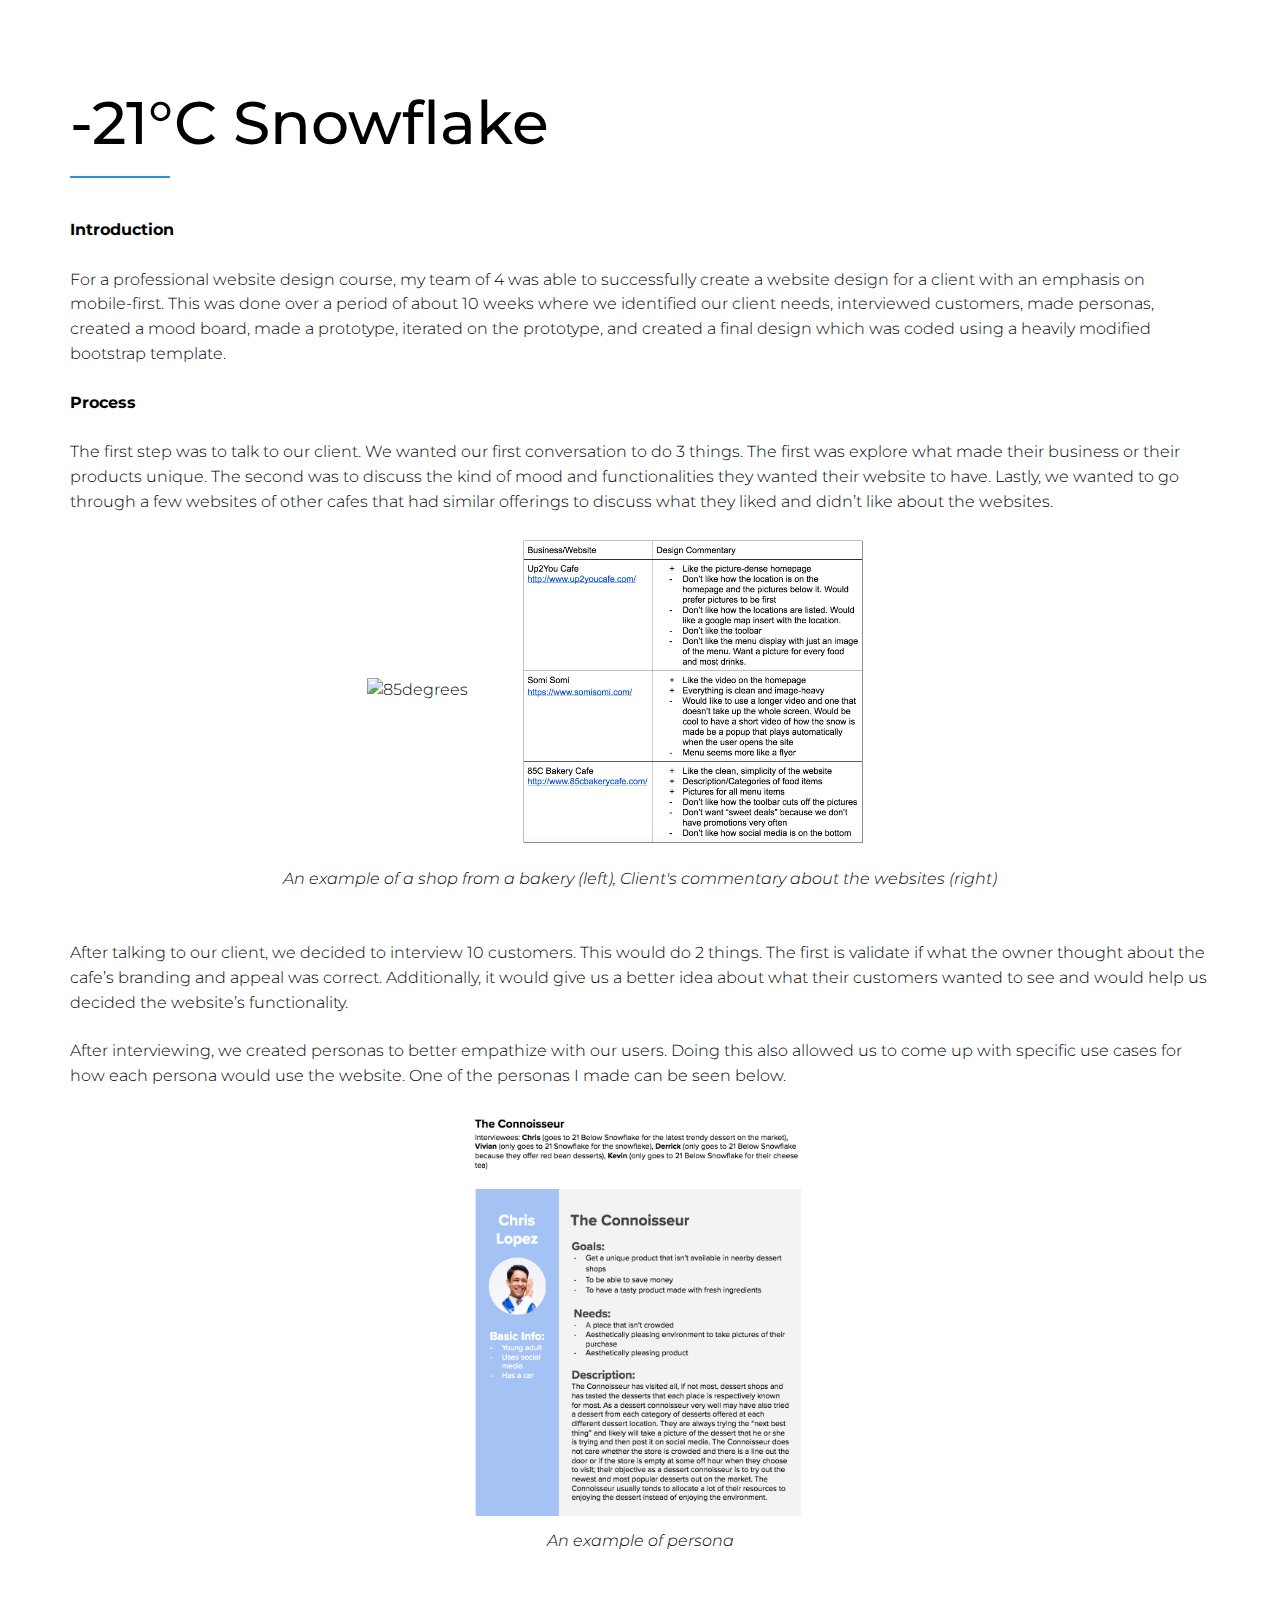
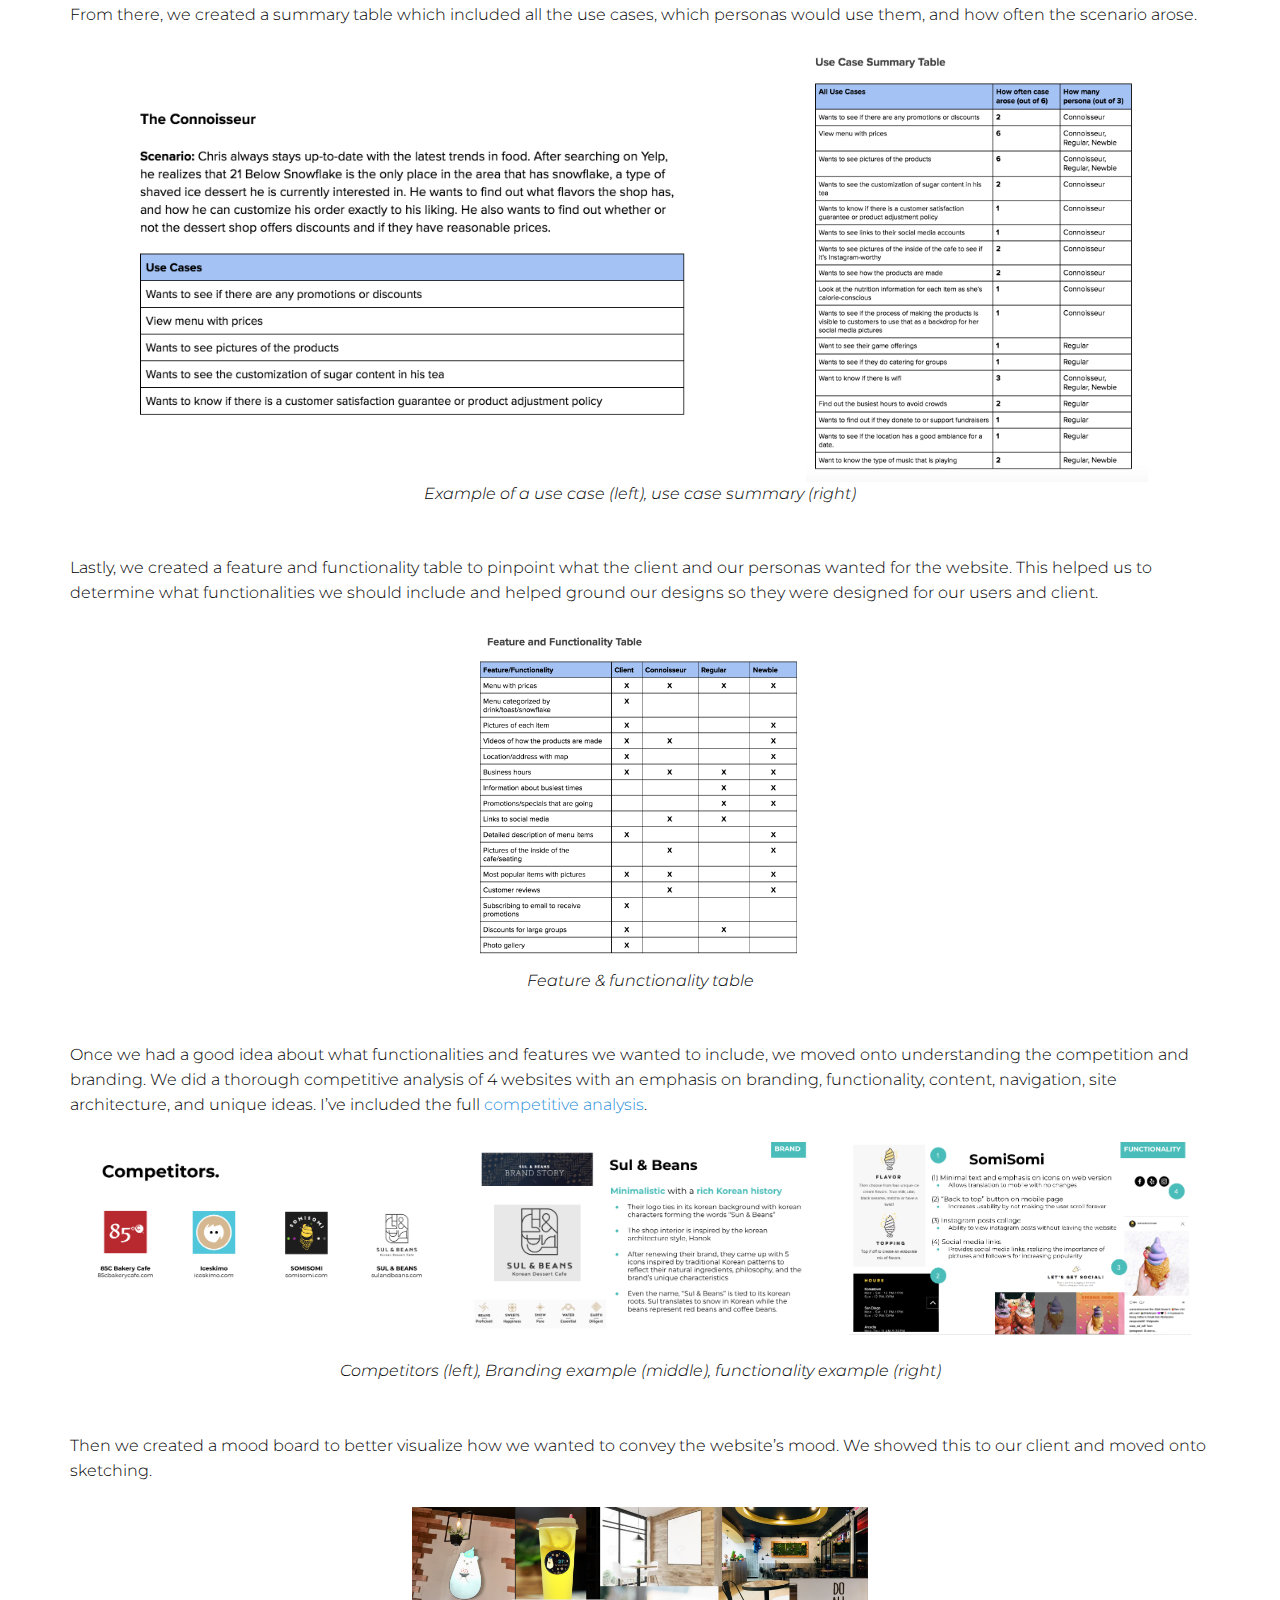
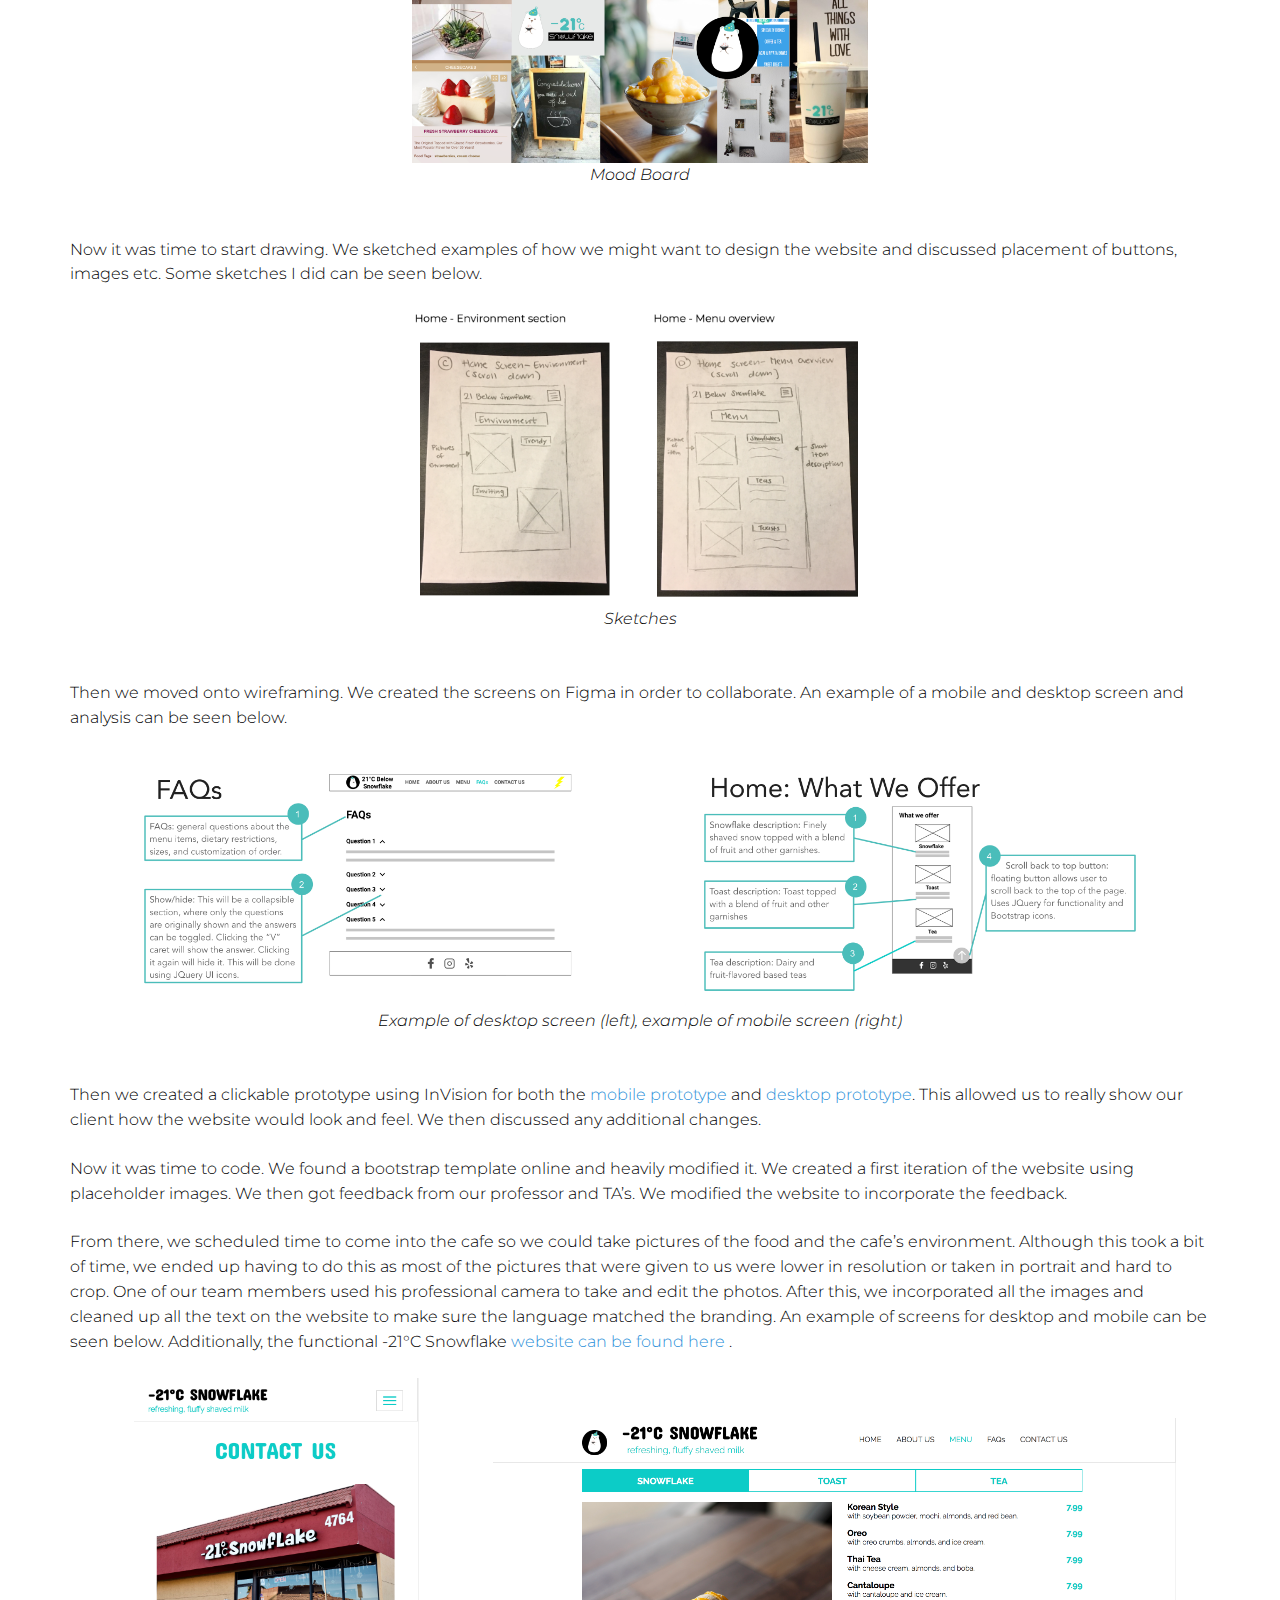
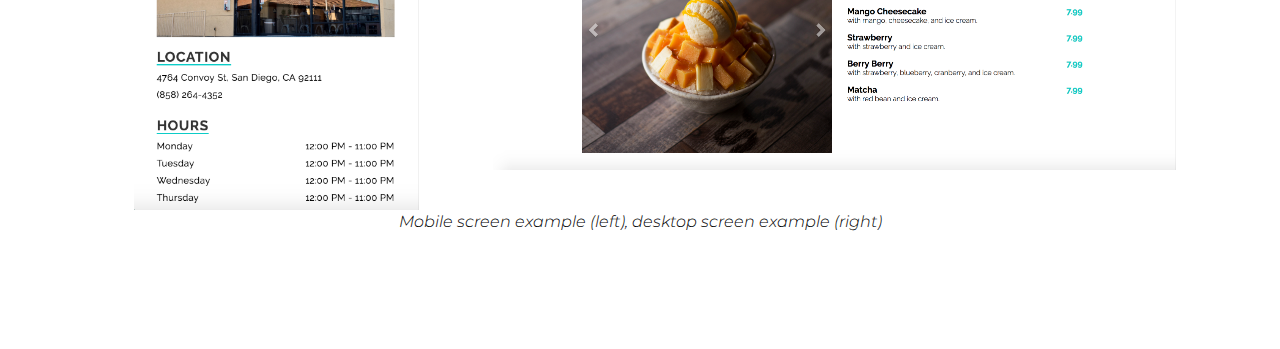
==== commit 44e17c11: "updated padding on bottom" ====
--- a/-21below.html
+++ b/-21below.html
@@ -28,7 +28,7 @@
         <script src="https://oss.maxcdn.com/respond/1.4.2/respond.min.js"></script><![endif]-->
   </head>
 <body>
-<section id="portfolio" class="no-padding-bottom">
+<section id="portfolio" class="padding-bottom">
   <div class="container">
     <div class="row">
       <div class="col-sm-12">
@@ -105,10 +105,12 @@
 <center><img class="twenty_five_resize" img src="img/21below/final mobile.png" alt="finalmobile"style="margin:0px 50px" >
   <img class="sixty_five_resize" img src="img/21below/final desktop.png" alt="finaldesktop" style="margin:0px 20px"></br>
 <i>Mobile screen example (left), desktop screen example (right)
-</i></center></br></br>
+</i></center>
+</br>
 
   </div>
 </div>
 </div>
 </section>
   </body>
+</html>
--- a/css/style.default.css
+++ b/css/style.default.css
@@ -218,7 +218,7 @@
 */
 @media (min-width: 1200px) {
   .text-intro h1 {
-    font-size: 80px;
+    font-size: 85px;
   }
 }
 /*
@@ -1454,3 +1454,42 @@
   color: #871AFF;
   border-color: #871AFF;
 }
+
+img.twenty_resize {
+  max-width:20%;
+  max-height:20%;
+}
+img.twenty_five_resize {
+  max-width:25%;
+  max-height:25%;
+}
+
+img.resize {
+  max-width:30%;
+  max-height:30%;
+}
+img.forty_resize {
+  max-width:40%;
+  max-height:40%;
+}
+
+
+img.fifty_resize {
+  max-width:50%;
+  max-height:50%;
+}
+img.sixty_resize {
+  max-width:60%;
+  max-height:60%;
+}
+img.sixty_five_resize {
+  max-width:60%;
+  max-height:60%;
+}
+
+img.seventy_resize {
+  max-width:70%;
+  max-height:70%;
+}
+
+
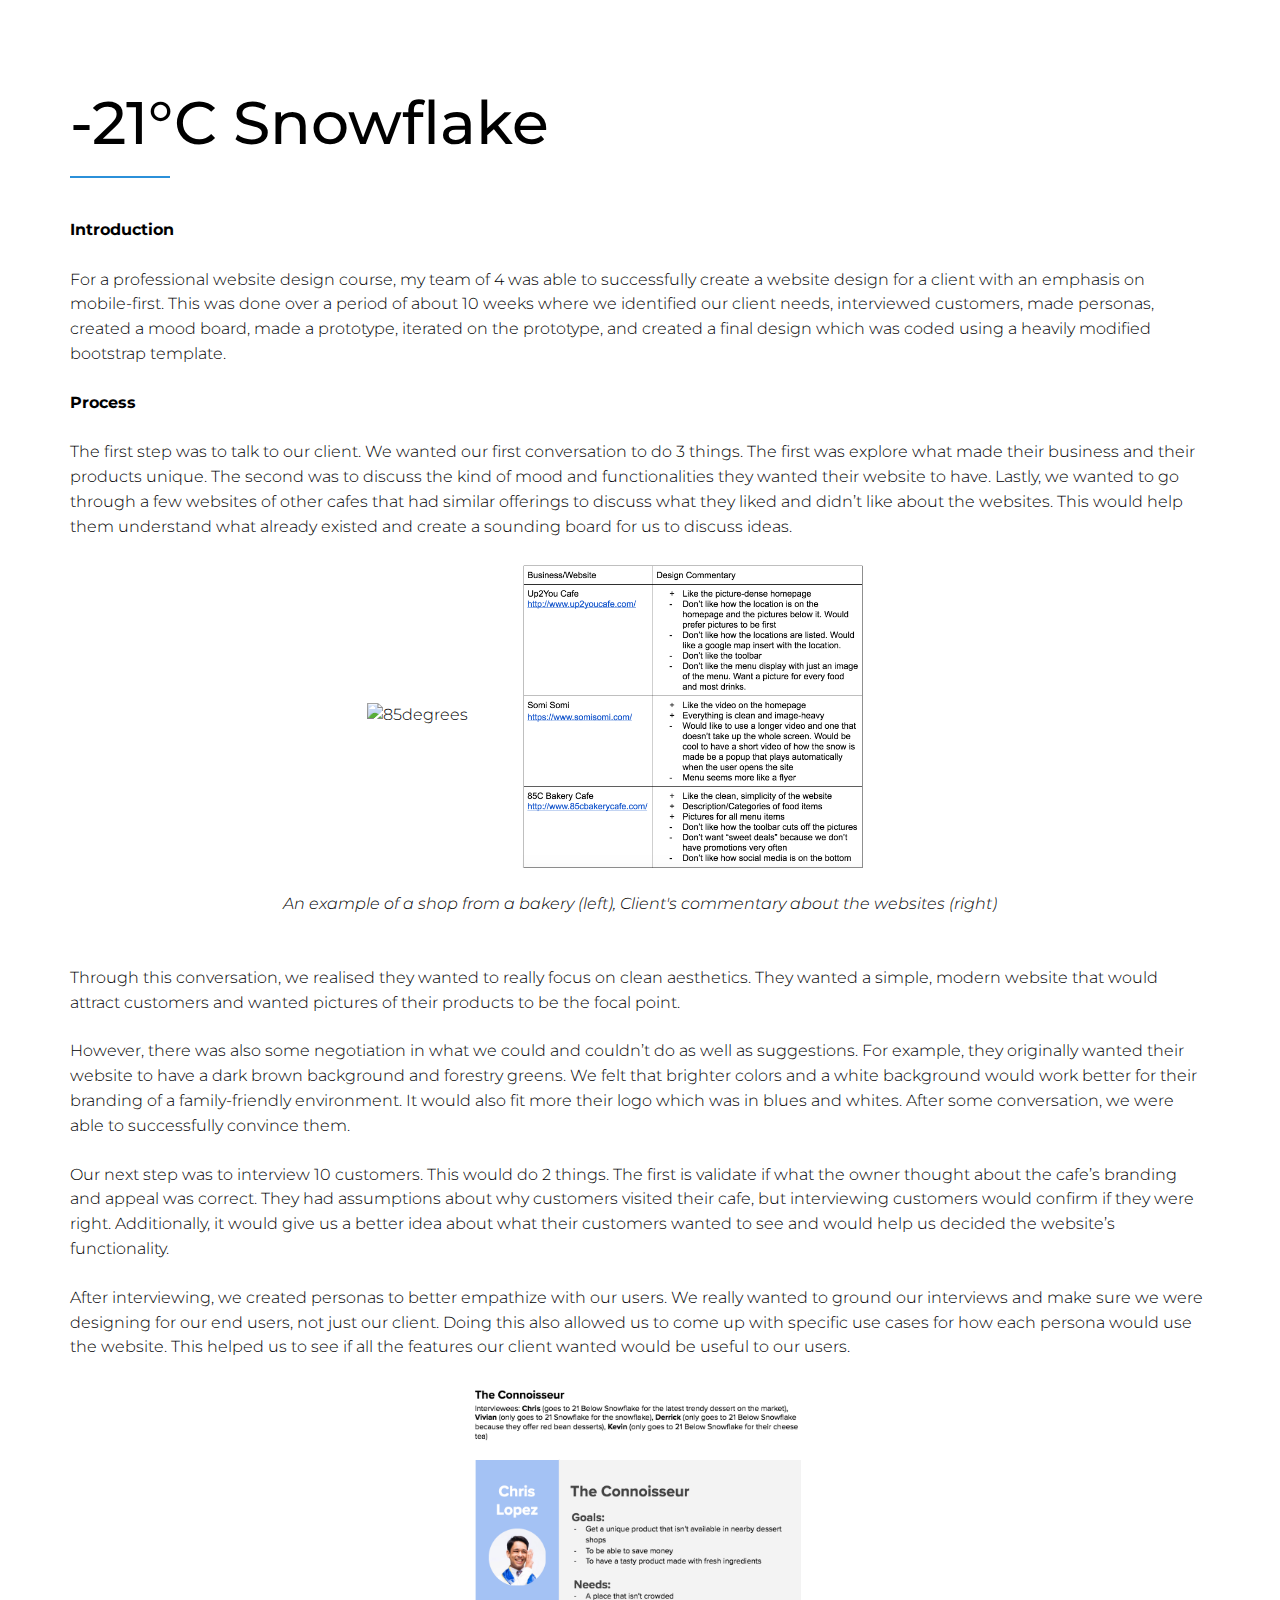
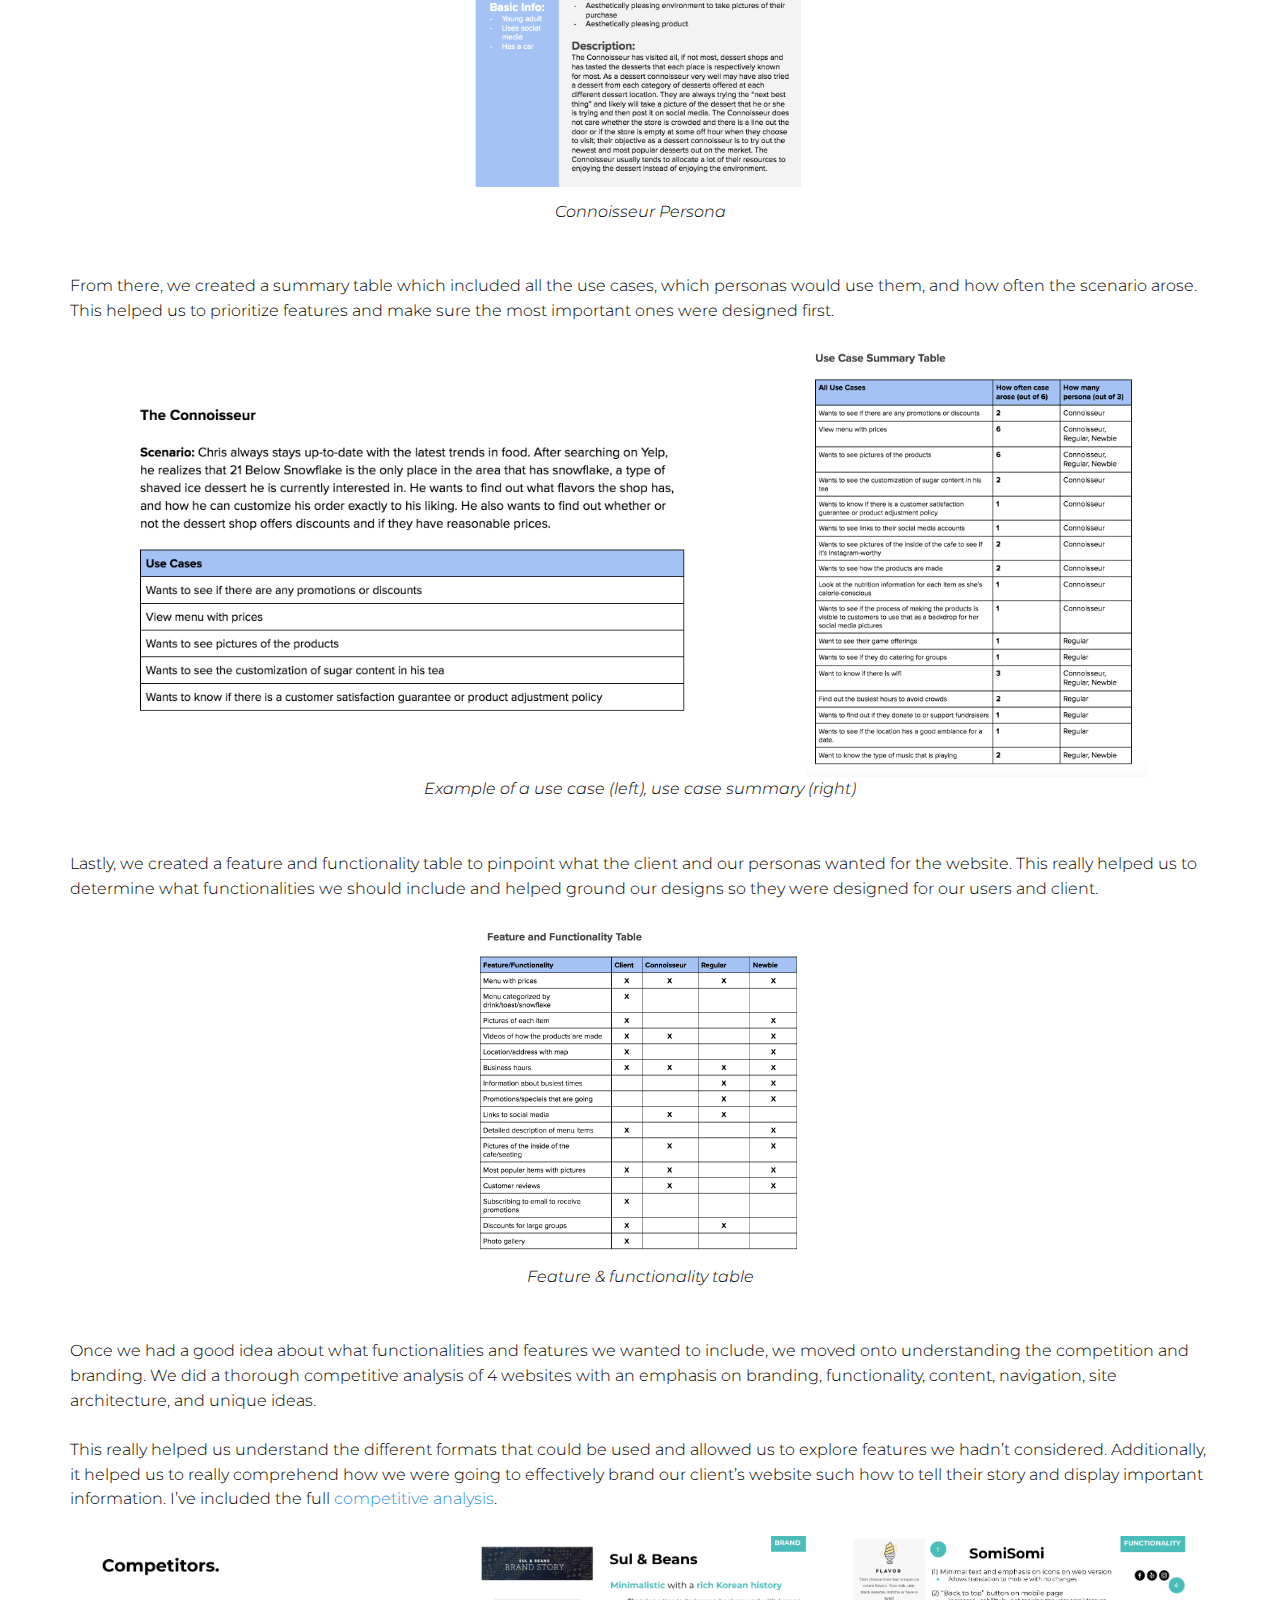
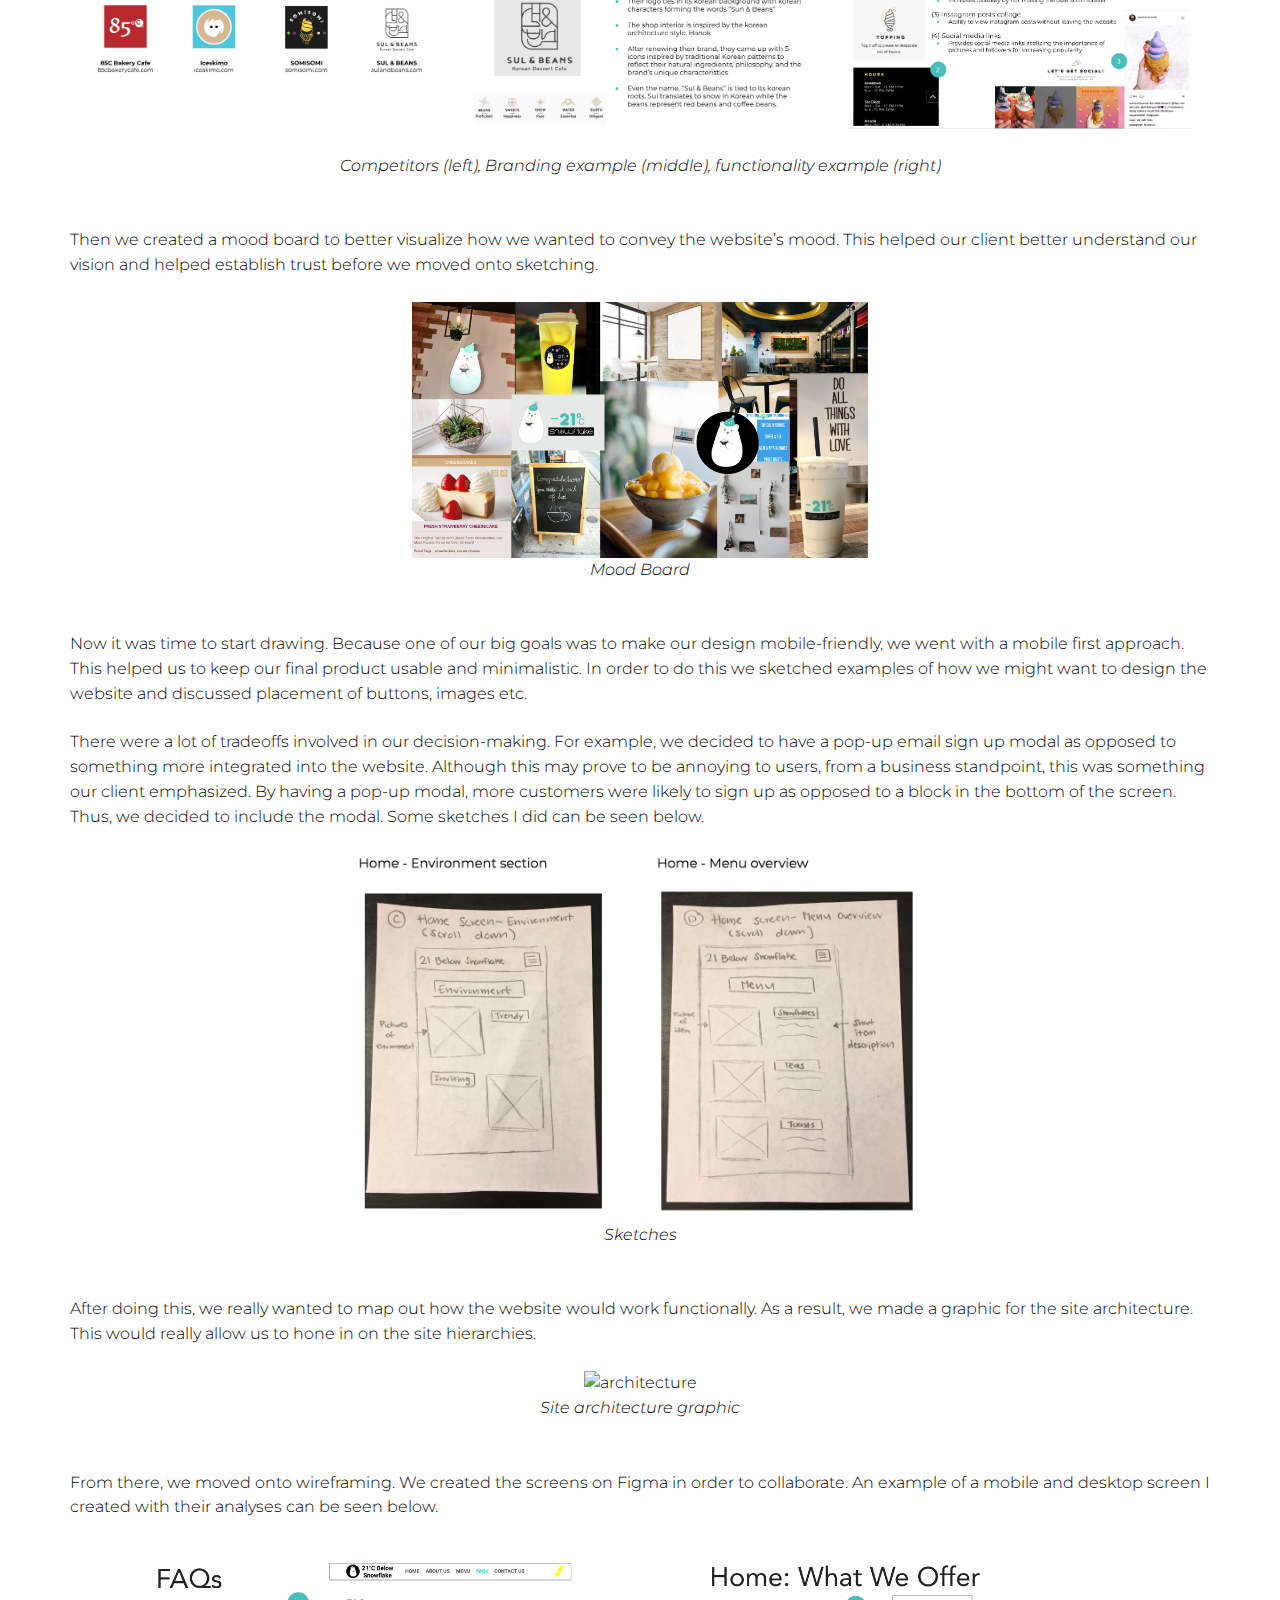
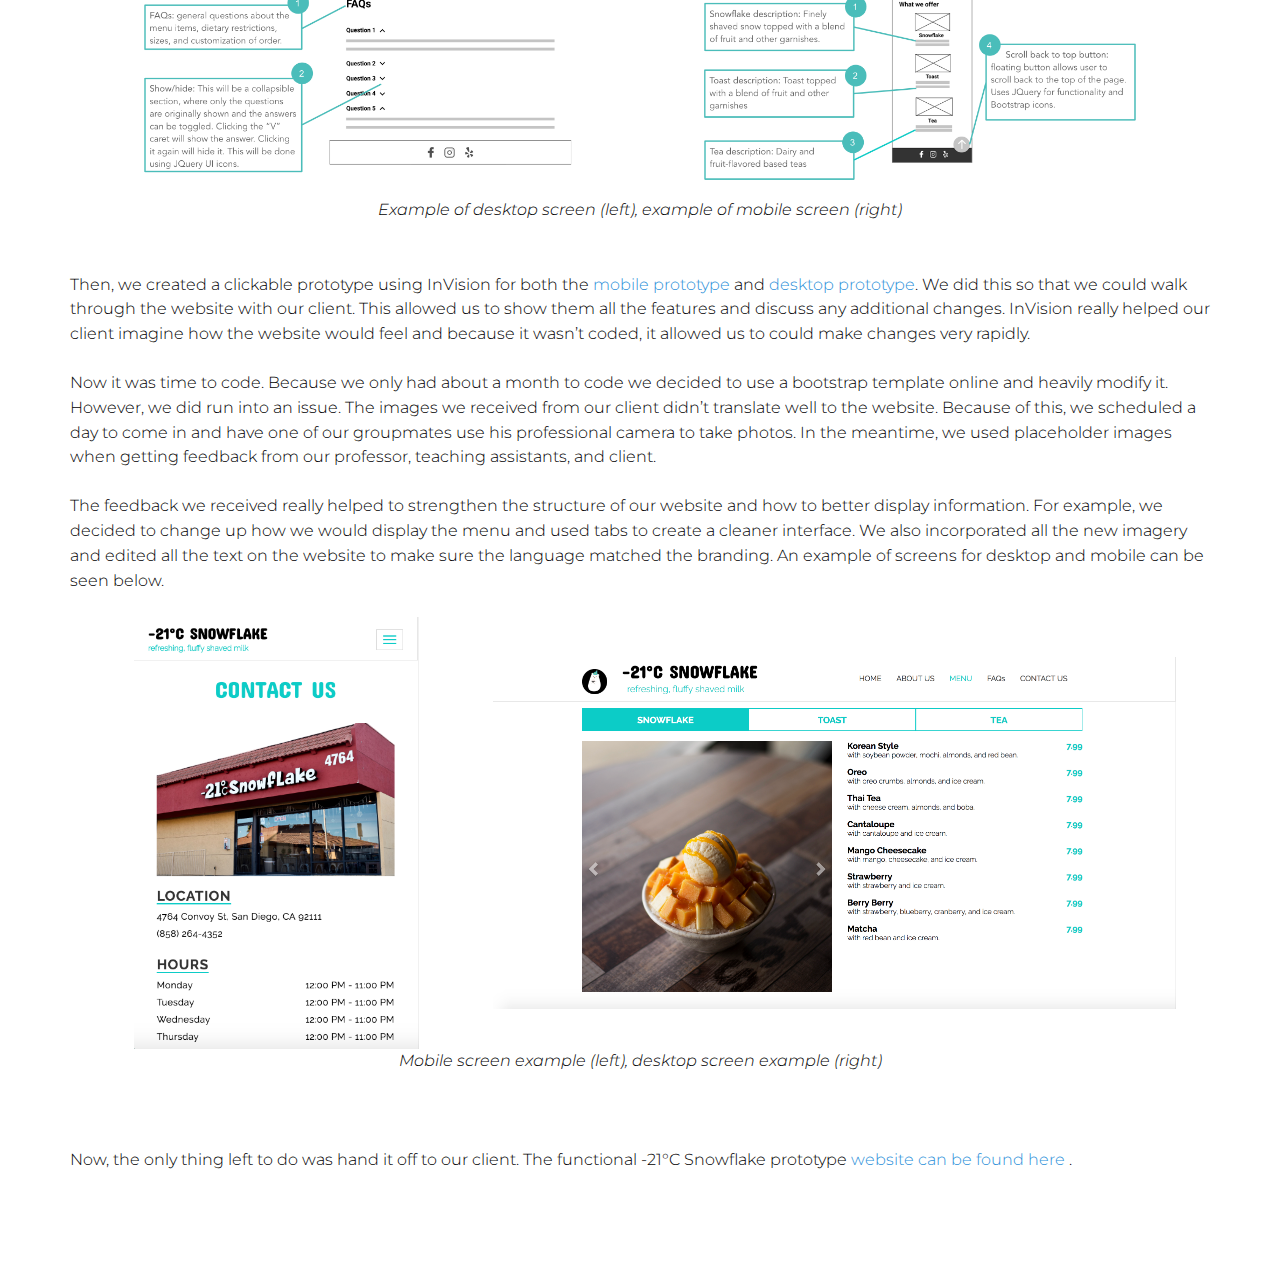
==== commit 62ec1382: "Updated -21 below website" ====
--- a/-21below.html
+++ b/-21below.html
@@ -38,20 +38,29 @@
  </p>
 
     <p><strong>Process</strong></br></br>
-      The first step was to talk to our client. We wanted our first conversation to do 3 things. The first was explore what made their business or their products unique. The second was to discuss the kind of mood and functionalities they wanted their website to have. Lastly, we wanted to go through a few websites of other cafes that had similar offerings to discuss what they liked and didn’t like about the websites. 
+      The first step was to talk to our client. We wanted our first conversation to do 3 things. The first was explore what made their business and their products unique. The second was to discuss the kind of mood and functionalities they wanted their website to have. Lastly, we wanted to go through a few websites of other cafes that had similar offerings to discuss what they liked and didn’t like about the websites. This would help them understand what already existed and create a sounding board for us to discuss ideas.
+ 
 </p>
 <p><center><img class="fifty_resize" img src="img/21below/85degrees.png" alt="85degrees"> <img class="resize" img src="img/21below/21belowcomp.png" alt="Comp" style="margin:0px 50px"> </br></p>
   <i>An example of a shop from a bakery (left), Client's commentary about the websites (right)</i></center></br></br>
 
-  <p>After talking to our client, we decided to interview 10 customers. This would do 2 things. The first is validate if what the owner thought about the cafe’s branding and appeal was correct. Additionally, it would give us a better idea about what their customers wanted to see and would help us decided the website’s functionality.
+<p>Through this conversation, we realised they wanted to really focus on clean aesthetics. They wanted a simple, modern website that would attract customers and wanted pictures of their products to be the focal point. 
+</p>
+
+<p>
+However, there was also some negotiation in what we could and couldn’t do as well as suggestions. For example, they originally wanted their website to have a dark brown background and forestry greens. We felt that brighter colors and a white background would work better for their branding of a family-friendly environment. It would also fit more their logo which was in blues and whites. After some conversation, we were able to successfully convince them. 
+</p>
+
+  <p>Our next step was to interview 10 customers. This would do 2 things. The first is validate if what the owner thought about the cafe’s branding and appeal was correct. They had assumptions about why customers visited their cafe, but interviewing customers would confirm if they were right. Additionally, it would give us a better idea about what their customers wanted to see and would help us decided the website’s functionality.
         </p>
 
-        <p>After interviewing, we created personas to better empathize with our users. Doing this also allowed us to come up with specific use cases for how each persona would use the website. One of the personas I made can be seen below.
+        <p>After interviewing, we created personas to better empathize with our users. We really wanted to ground our interviews and make sure we were designing for our end users, not just our client. Doing this also allowed us to come up with specific use cases for how each persona would use the website. This helped us to see if all the features our client wanted would be useful to our users. 
         </p>
 <center><img class="resize" img src="img/21below/persona.png" alt="persona" ></br>
-<i>An example of persona</i></center></br></br>
+<i>Connoisseur Persona</i></center></br></br>
 
-        <p>From there, we created a summary table which included all the use cases, which personas would use them, and how often the scenario arose. 
+        <p>From there, we created a summary table which included all the use cases, which personas would use them, and how often the scenario arose. This helped us to prioritize features and make sure the most important ones were designed first. 
+
         </p>
 
         <center><img class="fifty_resize" img src="img/21below/Use Case.png" alt="usecase" style="margin:0px 50px" >
@@ -59,15 +68,16 @@
 <i>Example of a use case (left), use case summary (right)</i></center></br></br>
 
 
-        <p>Lastly, we created a feature and functionality table to pinpoint what the client and our personas wanted for the website. This helped us to determine what functionalities we should include and helped ground our designs so they were designed for our users and client.
+        <p>Lastly, we created a feature and functionality table to pinpoint what the client and our personas wanted for the website. This really helped us to determine what functionalities we should include and helped ground our designs so they were designed for our users and client.
         </p>
 
 <center><img class="resize" img src="img/21below/Feaure & functionality table.png" alt="feature&fucntionalitytable"> 
 </br>
 <i>Feature & functionality table</i></center></br></br>
 
+<p>Once we had a good idea about what functionalities and features we wanted to include, we moved onto understanding the competition and branding. We did a thorough competitive analysis of 4 websites with an emphasis on branding, functionality, content, navigation, site architecture, and unique ideas. </p>
 
-        <p>Once we had a good idea about what functionalities and features we wanted to include, we moved onto understanding the competition and branding. We did a thorough competitive analysis of 4 websites with an emphasis on branding, functionality, content, navigation, site architecture, and unique ideas. I’ve included the full <a href="https://docs.google.com/presentation/d/1EKuTYlz-VXqs3brloyMcT2rnLLF14bAGxWSrX2zAVe0/edit?usp=sharing">competitive analysis</a>. </p>
+        <p>This really helped us understand the different formats that could be used and allowed us to explore features we hadn’t considered. Additionally, it helped us to really comprehend how we were going to effectively brand our client’s website such how to tell their story and display important information. I’ve included the full <a href="https://docs.google.com/presentation/d/1EKuTYlz-VXqs3brloyMcT2rnLLF14bAGxWSrX2zAVe0/edit?usp=sharing">competitive analysis</a>. </p>
 
 
         <center><img class="resize" img src="img/21below/4comp.png" alt="4comp" style="margin:0px 17px">
@@ -75,38 +85,47 @@
        <img class="resize" img src="img/21below/functionality.png" alt="functionalitytable" style="margin:0px 17px"></center></br>
 <center><i> Competitors (left), Branding example (middle), functionality example (right)</center></i></br></br>
 
-        <p>Then we created a mood board to better visualize how we wanted to convey the website’s mood. We showed this to our client and moved onto sketching.
+        <p>Then we created a mood board to better visualize how we wanted to convey the website’s mood. This helped our client better understand our vision and helped establish trust before we moved onto sketching. 
         </p>
 
         <center><img class="forty_resize" img src="img/21below/mood board.png" alt="moodboard"></br>
 <i>Mood Board</i></center></br></br>
 
-<p>Now it was time to start drawing. We sketched examples of how we might want to design the website and discussed placement of buttons, images etc. Some sketches I did can be seen below.</p>
+<p>Now it was time to start drawing. Because one of our big goals was to make our design mobile-friendly, we went with a mobile first approach. This helped us to keep our final product usable and minimalistic. In order to do this we sketched examples of how we might want to design the website and discussed placement of buttons, images etc. </p>
 
-<center><img class="forty_resize" img src="img/21below/sketches.png" alt="sketches" ></br>
+<p>There were a lot of tradeoffs involved in our decision-making. For example, we decided to have a pop-up email sign up modal as opposed to something more integrated into the website. Although this may prove to be annoying to users, from a business standpoint, this was something our client emphasized. By having a pop-up modal, more customers were likely to sign up as opposed to a block in the bottom of the screen. Thus, we decided to include the modal. Some sketches I did can be seen below. </p>
+
+<center><img class="fifty_resize" img src="img/21below/sketches.png" alt="sketches" ></br>
 <i>Sketches</i></center></br></br>
 
-<p>Then we moved onto wireframing. We created the screens on Figma in order to collaborate. An example of a mobile and desktop screen and analysis can be seen below. 
+<p>After doing this, we really wanted to map out how the website would work functionally. As a result, we made a graphic for the site architecture. This would really allow us to hone in on the site hierarchies.</p>
+
+<center><img class="forty_resize" img src="img/21below/site architecture.png" alt="architecture" ></br>
+<i>Site architecture graphic</i></center></br></br>
+
+
+<p>From there, we moved onto wireframing. We created the screens on Figma in order to collaborate. An example of a mobile and desktop screen I created with their analyses can be seen below. 
         </p>
 
         <center><img class="forty_resize" img src="img/21below/Desktop.png" alt="desktopscreen" style="margin:0px 50px">
           <img class="forty_resize" img src="img/21below/Mobile.png" alt="mobilescreen" style="margin:0px 50px"></br>
 <i>Example of desktop screen (left), example of mobile screen (right)</i></center></br></br>
 
- <p>Then we created a clickable prototype using InVision for both the <a href="https://projects.invisionapp.com/share/5WFYH8EEQDM#/screens/280516634_IPhone_8-2">mobile prototype</a> and <a href="https://projects.invisionapp.com/share/5BFYJGJSMFQ#/280536089_Home_2">desktop prototype</a>. This allowed us to really show our client how the website would look and feel. We then discussed any additional changes.
-        </p>
+ <p>Then, we created a clickable prototype using InVision for both the <a href="https://projects.invisionapp.com/share/5WFYH8EEQDM#/screens/280516634_IPhone_8-2">mobile prototype</a> and <a href="https://projects.invisionapp.com/share/5BFYJGJSMFQ#/280536089_Home_2">desktop prototype</a>. We did this so that we could walk through the website with our client. This allowed us to show them all the features and discuss any additional changes. InVision really helped our client imagine how the website would feel and because it wasn’t coded, it allowed us to could make changes very rapidly.</p>
 
-         <p>Now it was time to code. We found a bootstrap template online and heavily modified it. We created a first iteration of the website using placeholder images. We then got feedback from our professor and TA’s. We modified the website to incorporate the feedback. 
-        </p>
+         <p>Now it was time to code. Because we only had about a month to code we decided to use a bootstrap template online and heavily modify it. However, we did run into an issue. The images we received from our client didn’t translate well to the website. Because of this, we scheduled a day to come in and have one of our groupmates use his professional camera to take photos. In the meantime, we used placeholder images when getting feedback from our professor, teaching assistants, and client. </p>
 
-         <p>From there, we scheduled time to come into the cafe so we could take pictures of the food and the cafe’s environment. Although this took a bit of time, we ended up having to do this as most of the pictures that were given to us were lower in resolution or taken in portrait and hard to crop. One of our team members used his professional camera to take and edit the photos. After this, we incorporated all the images and cleaned up all the text on the website to make sure the language matched the branding. An example of screens for desktop and mobile can be seen below. Additionally, the functional -21°C Snowflake <a href="https://shs416.github.io/21-Below-Site/index.html">website can be found here </a>.
-        </p>
+         <p>The feedback we received really helped to strengthen the structure of our website and how to better display information. For example, we decided to change up how we would display the menu and used tabs to create a cleaner interface. We also incorporated all the new imagery and edited all the text on the website to make sure the language matched the branding. An example of screens for desktop and mobile can be seen below.</p>
+
 
 <center><img class="twenty_five_resize" img src="img/21below/final mobile.png" alt="finalmobile"style="margin:0px 50px" >
   <img class="sixty_five_resize" img src="img/21below/final desktop.png" alt="finaldesktop" style="margin:0px 20px"></br>
 <i>Mobile screen example (left), desktop screen example (right)
 </i></center>
-</br>
+</br></center></br></br>
+
+ <p>Now, the only thing left to do was hand it off to our client. The functional -21°C Snowflake prototype <a href="https://shs416.github.io/21-Below-Site/index.html">website can be found here </a>.
+        </p>
 
   </div>
 </div>
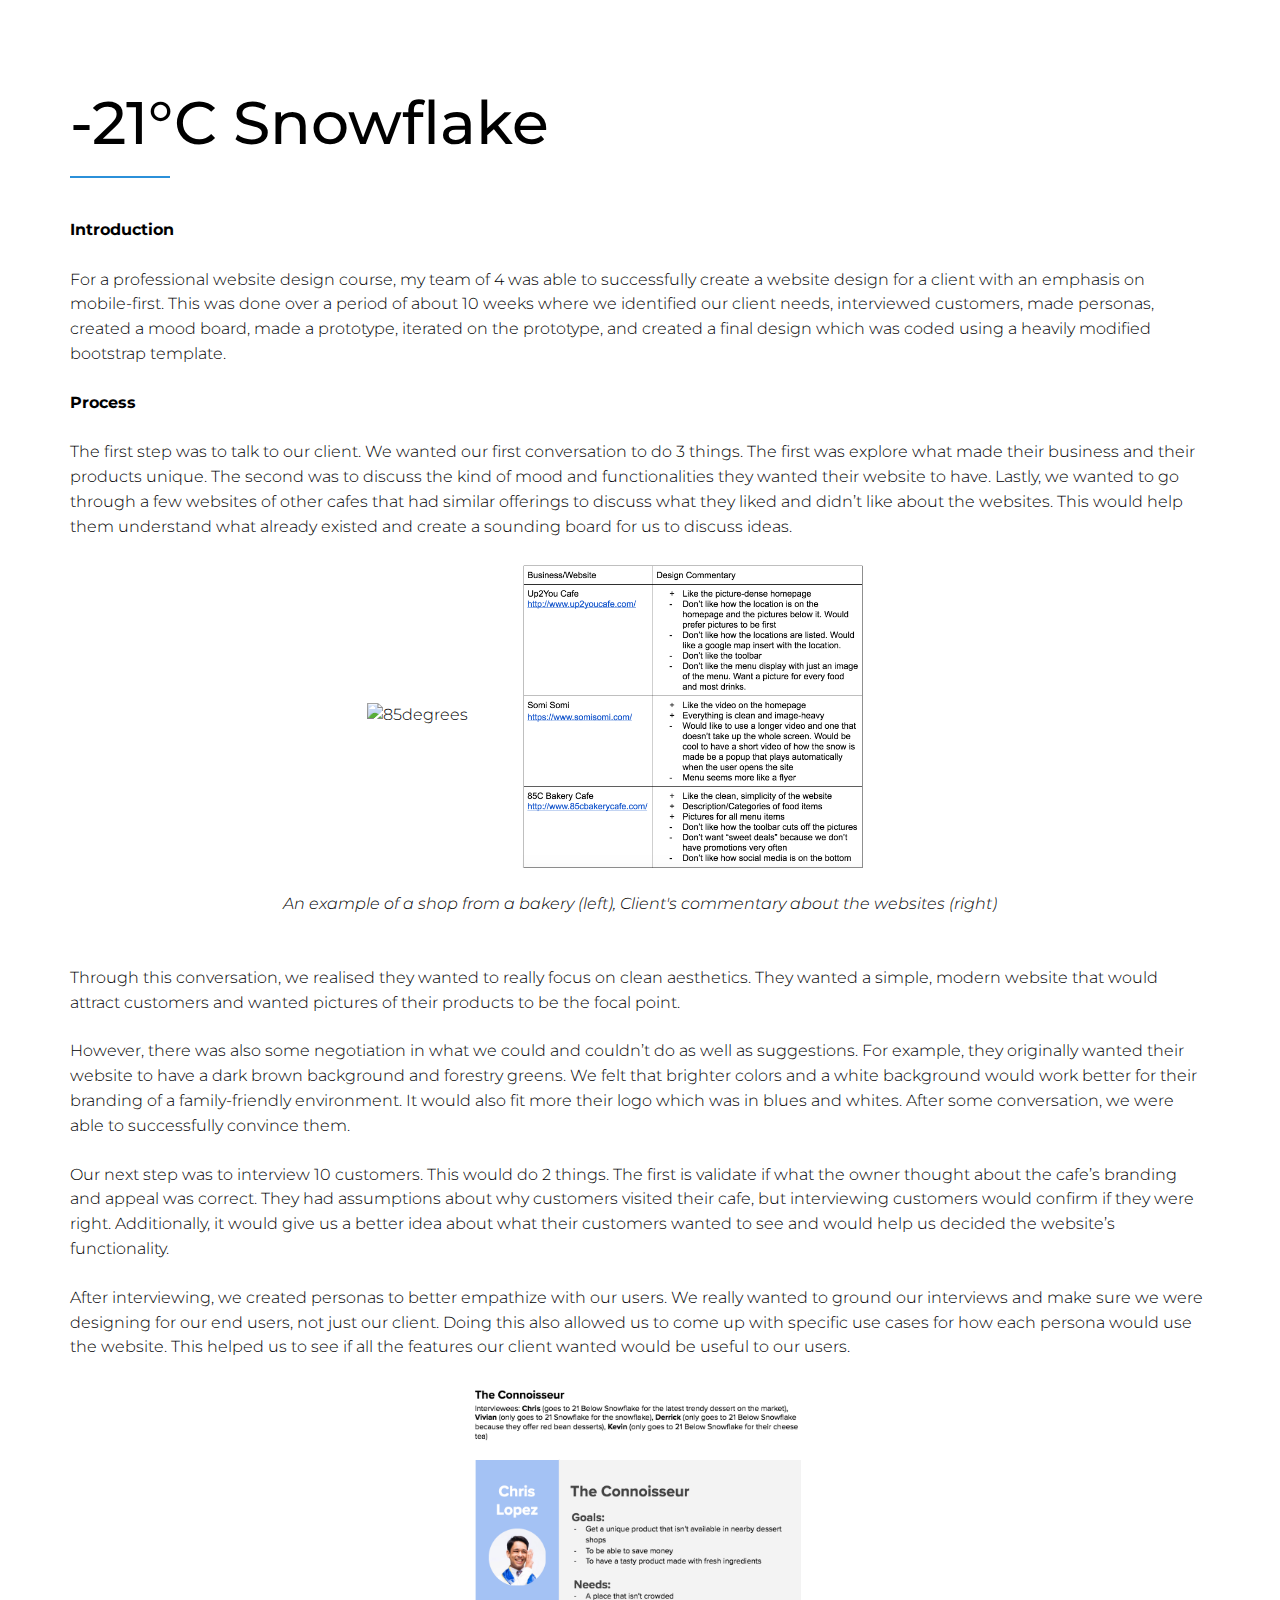
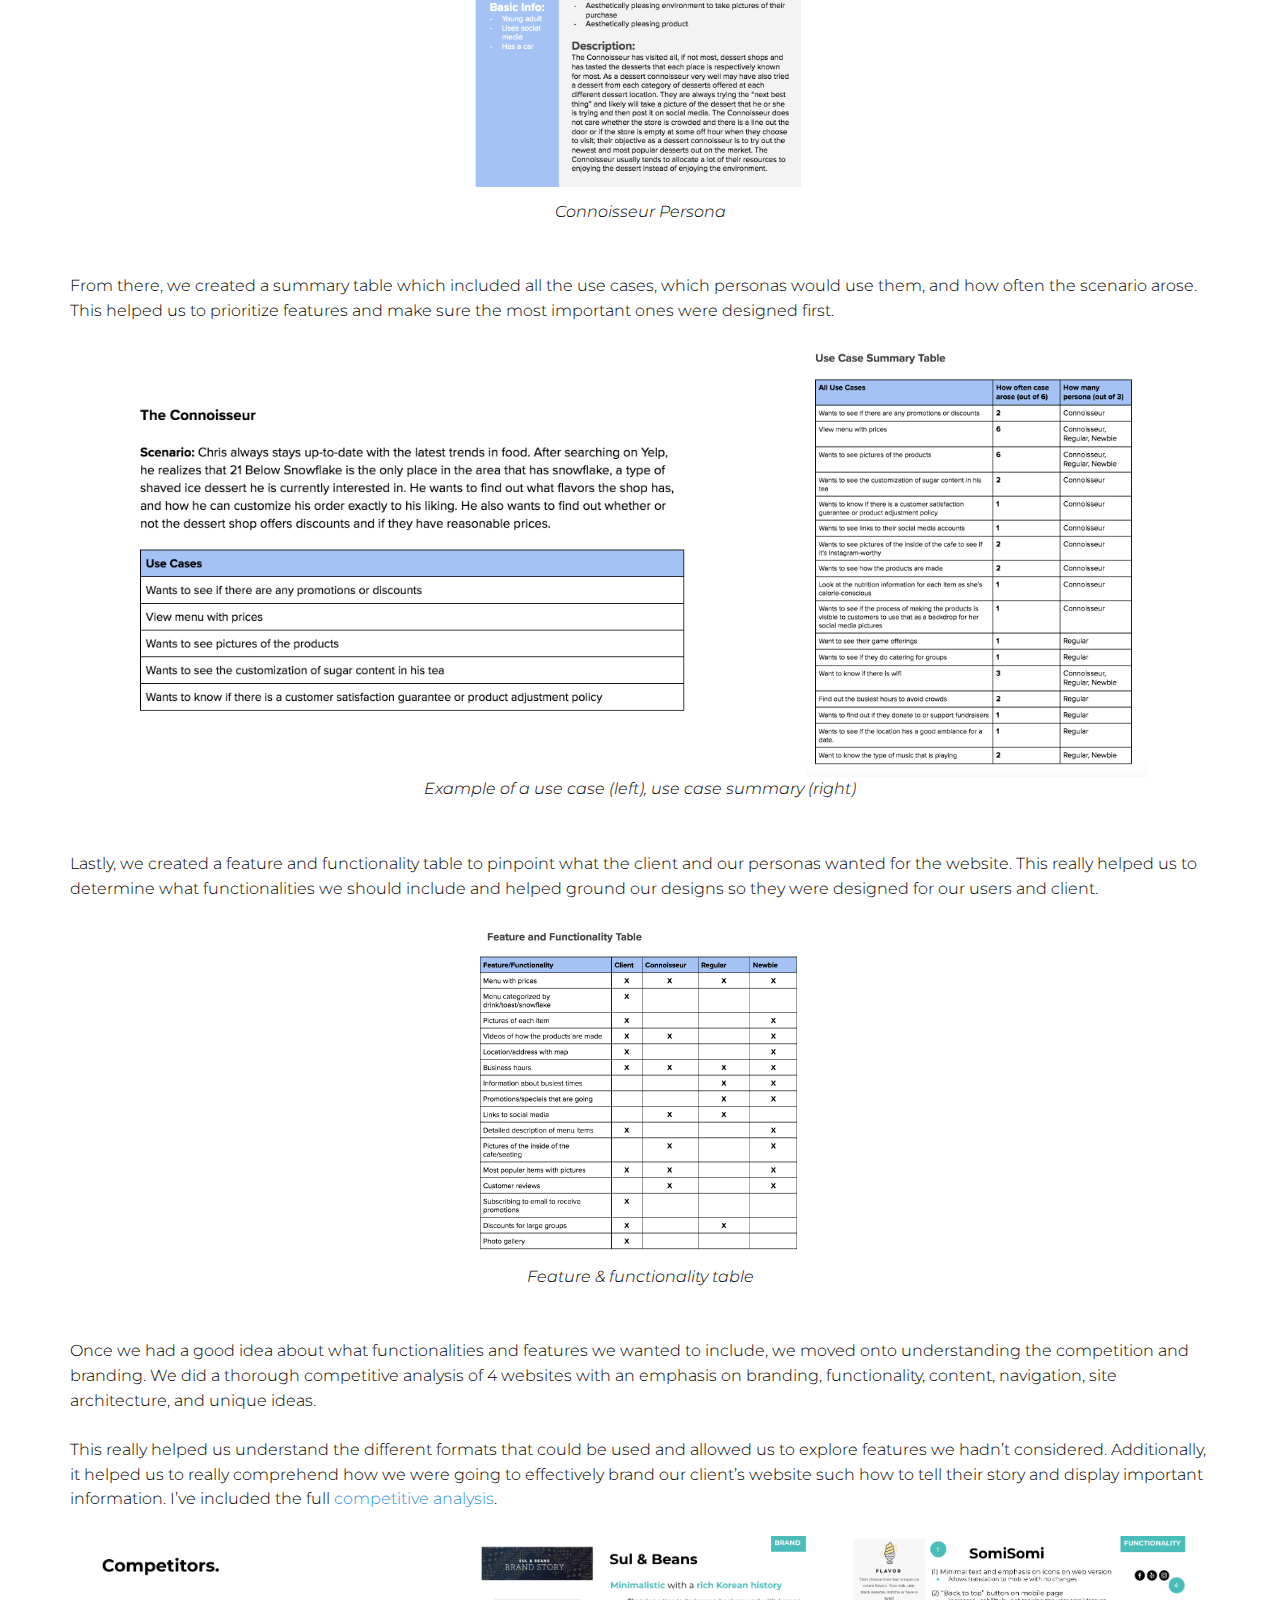
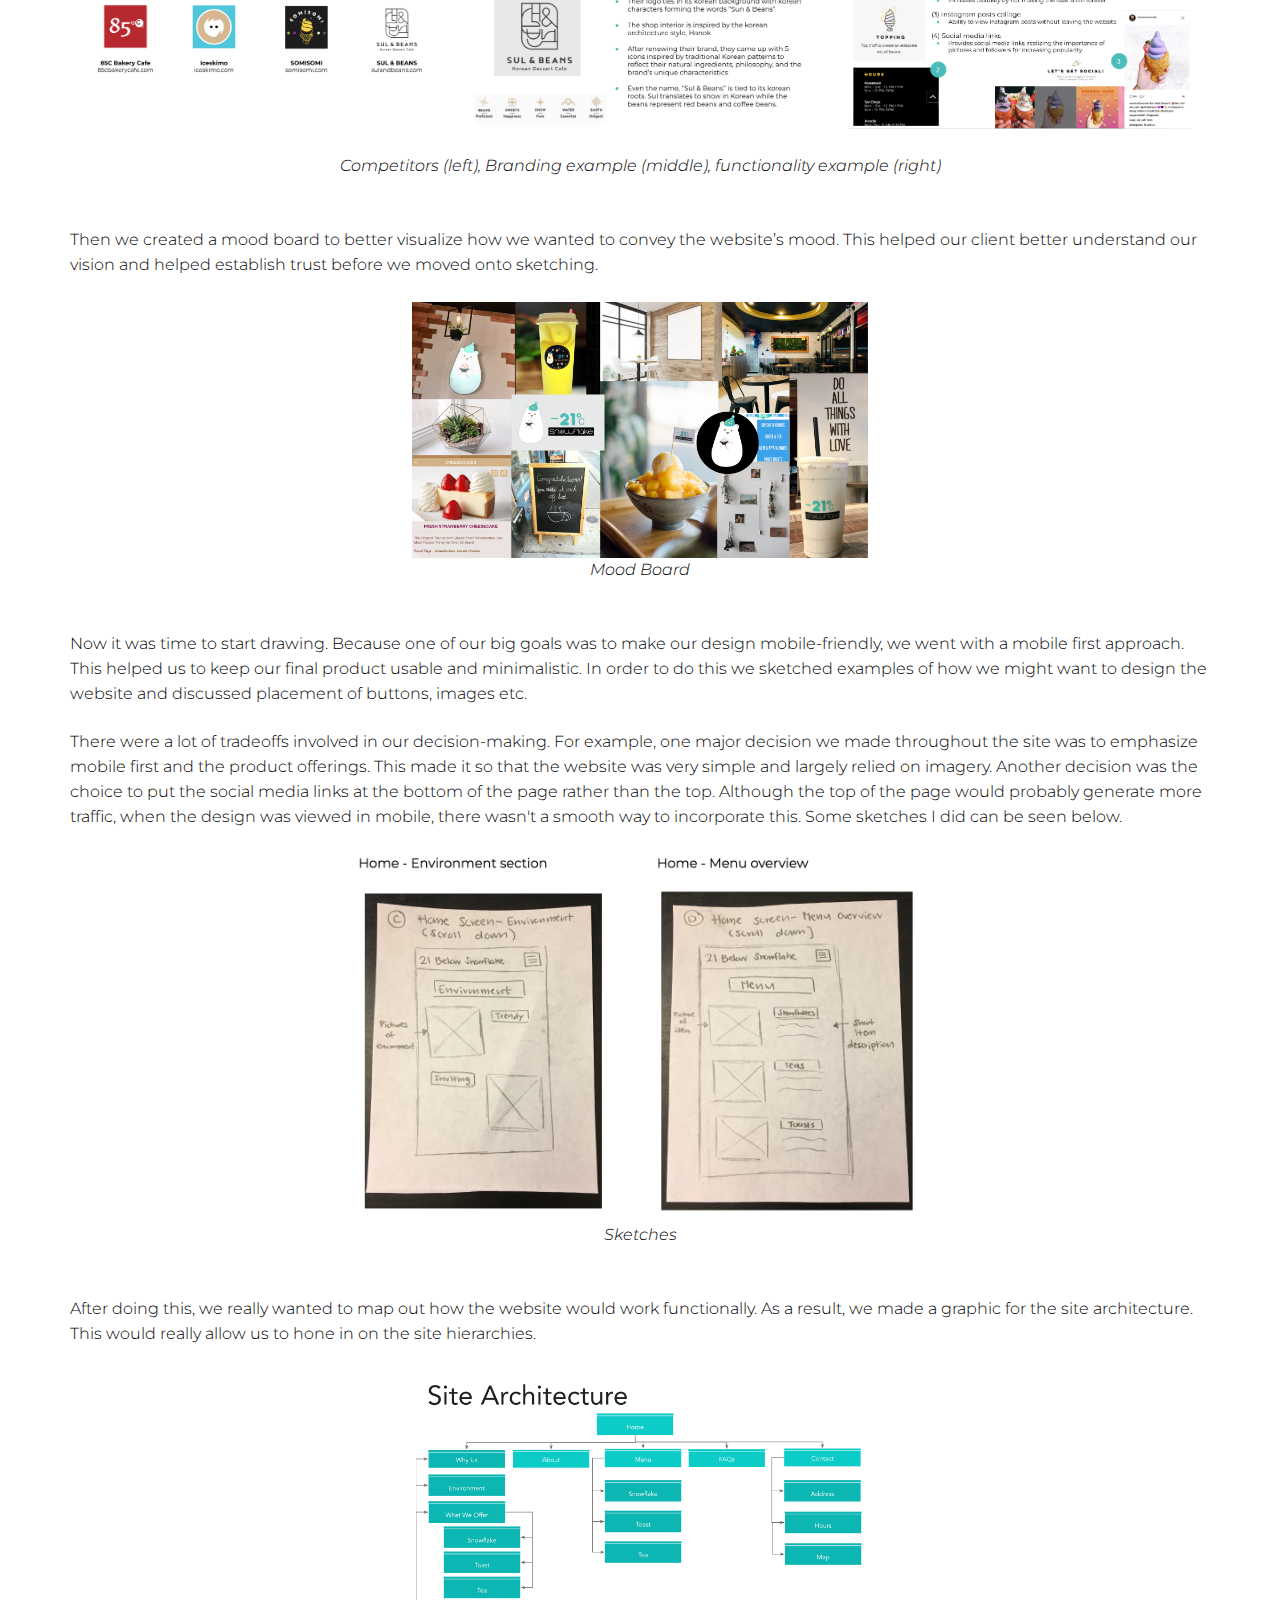
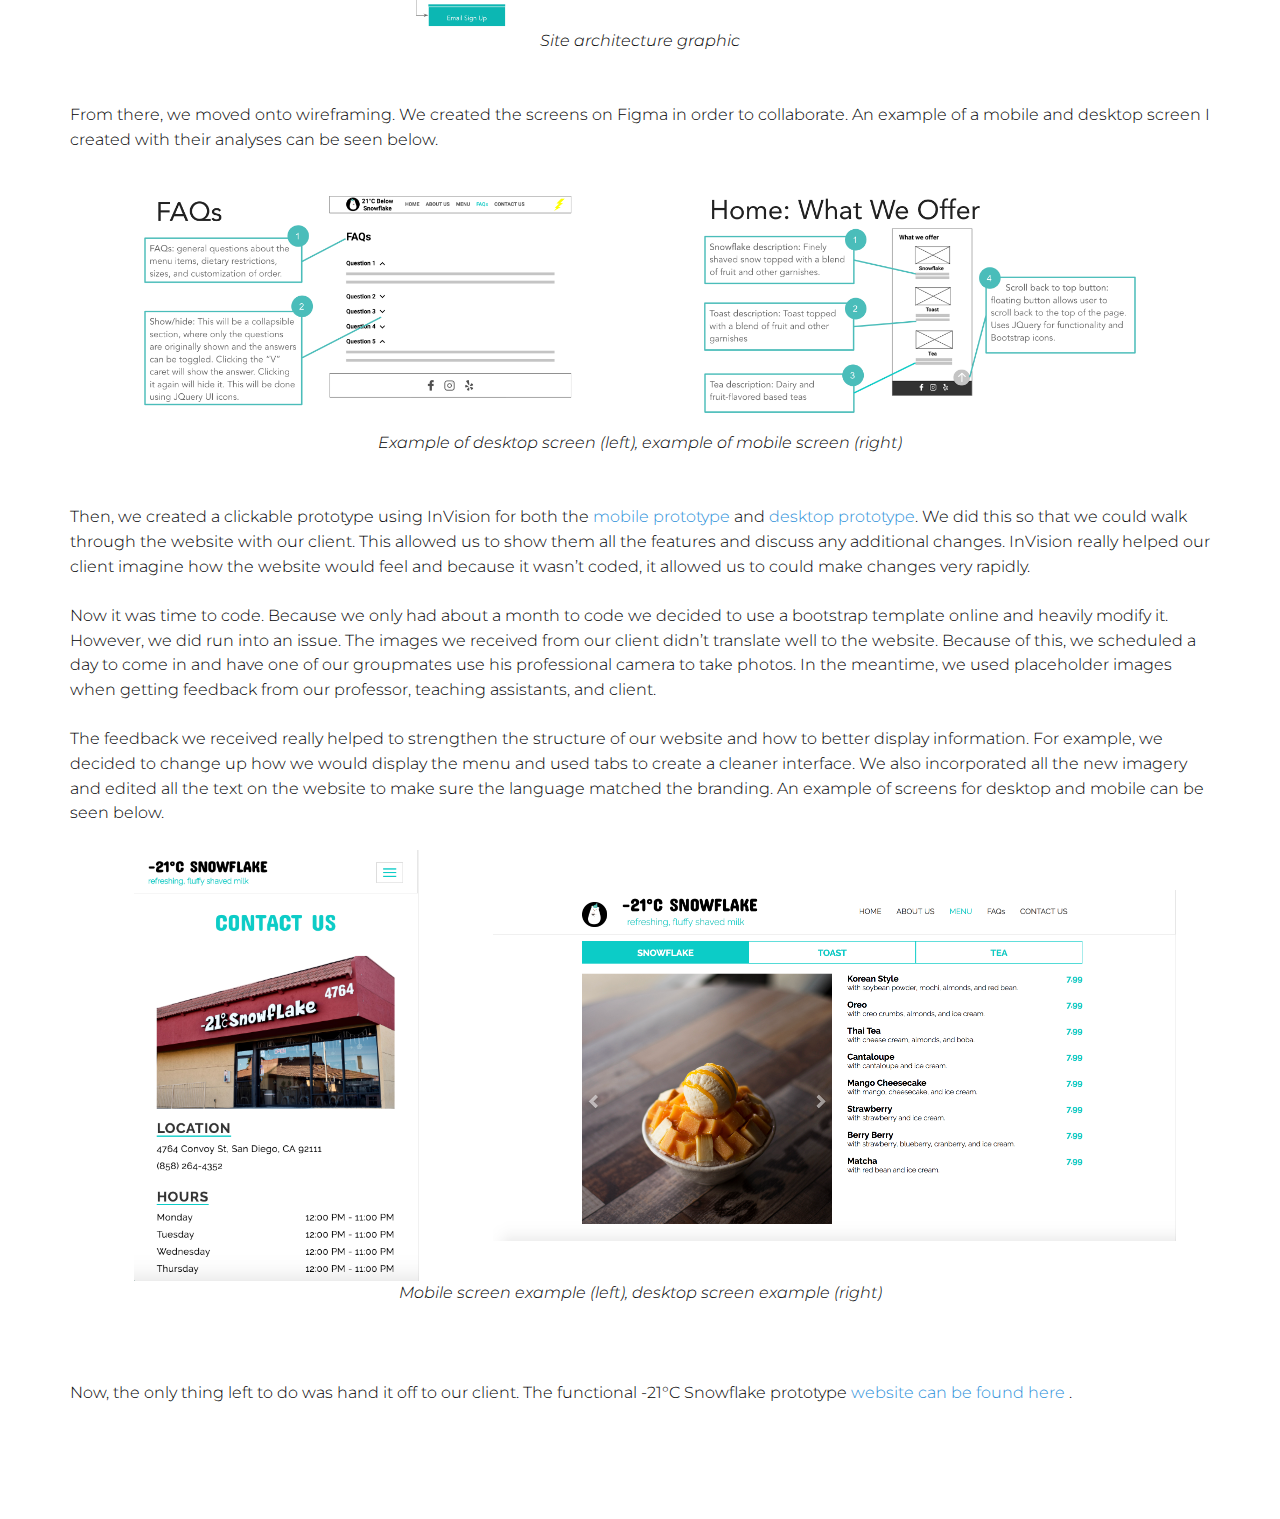
==== commit a5e13248: "updated 21 below" ====
--- a/-21below.html
+++ b/-21below.html
@@ -93,7 +93,7 @@
 
 <p>Now it was time to start drawing. Because one of our big goals was to make our design mobile-friendly, we went with a mobile first approach. This helped us to keep our final product usable and minimalistic. In order to do this we sketched examples of how we might want to design the website and discussed placement of buttons, images etc. </p>
 
-<p>There were a lot of tradeoffs involved in our decision-making. For example, we decided to have a pop-up email sign up modal as opposed to something more integrated into the website. Although this may prove to be annoying to users, from a business standpoint, this was something our client emphasized. By having a pop-up modal, more customers were likely to sign up as opposed to a block in the bottom of the screen. Thus, we decided to include the modal. Some sketches I did can be seen below. </p>
+<p>There were a lot of tradeoffs involved in our decision-making. For example, one major decision we made throughout the site was to emphasize mobile first and the product offerings. This made it so that the website was very simple and largely relied on imagery. Another decision was the choice to put the social media links at the bottom of the page rather than the top. Although the top of the page would probably generate more traffic, when the design was viewed in mobile, there wasn't a smooth way to incorporate this. Some sketches I did can be seen below.  </p>
 
 <center><img class="fifty_resize" img src="img/21below/sketches.png" alt="sketches" ></br>
 <i>Sketches</i></center></br></br>
